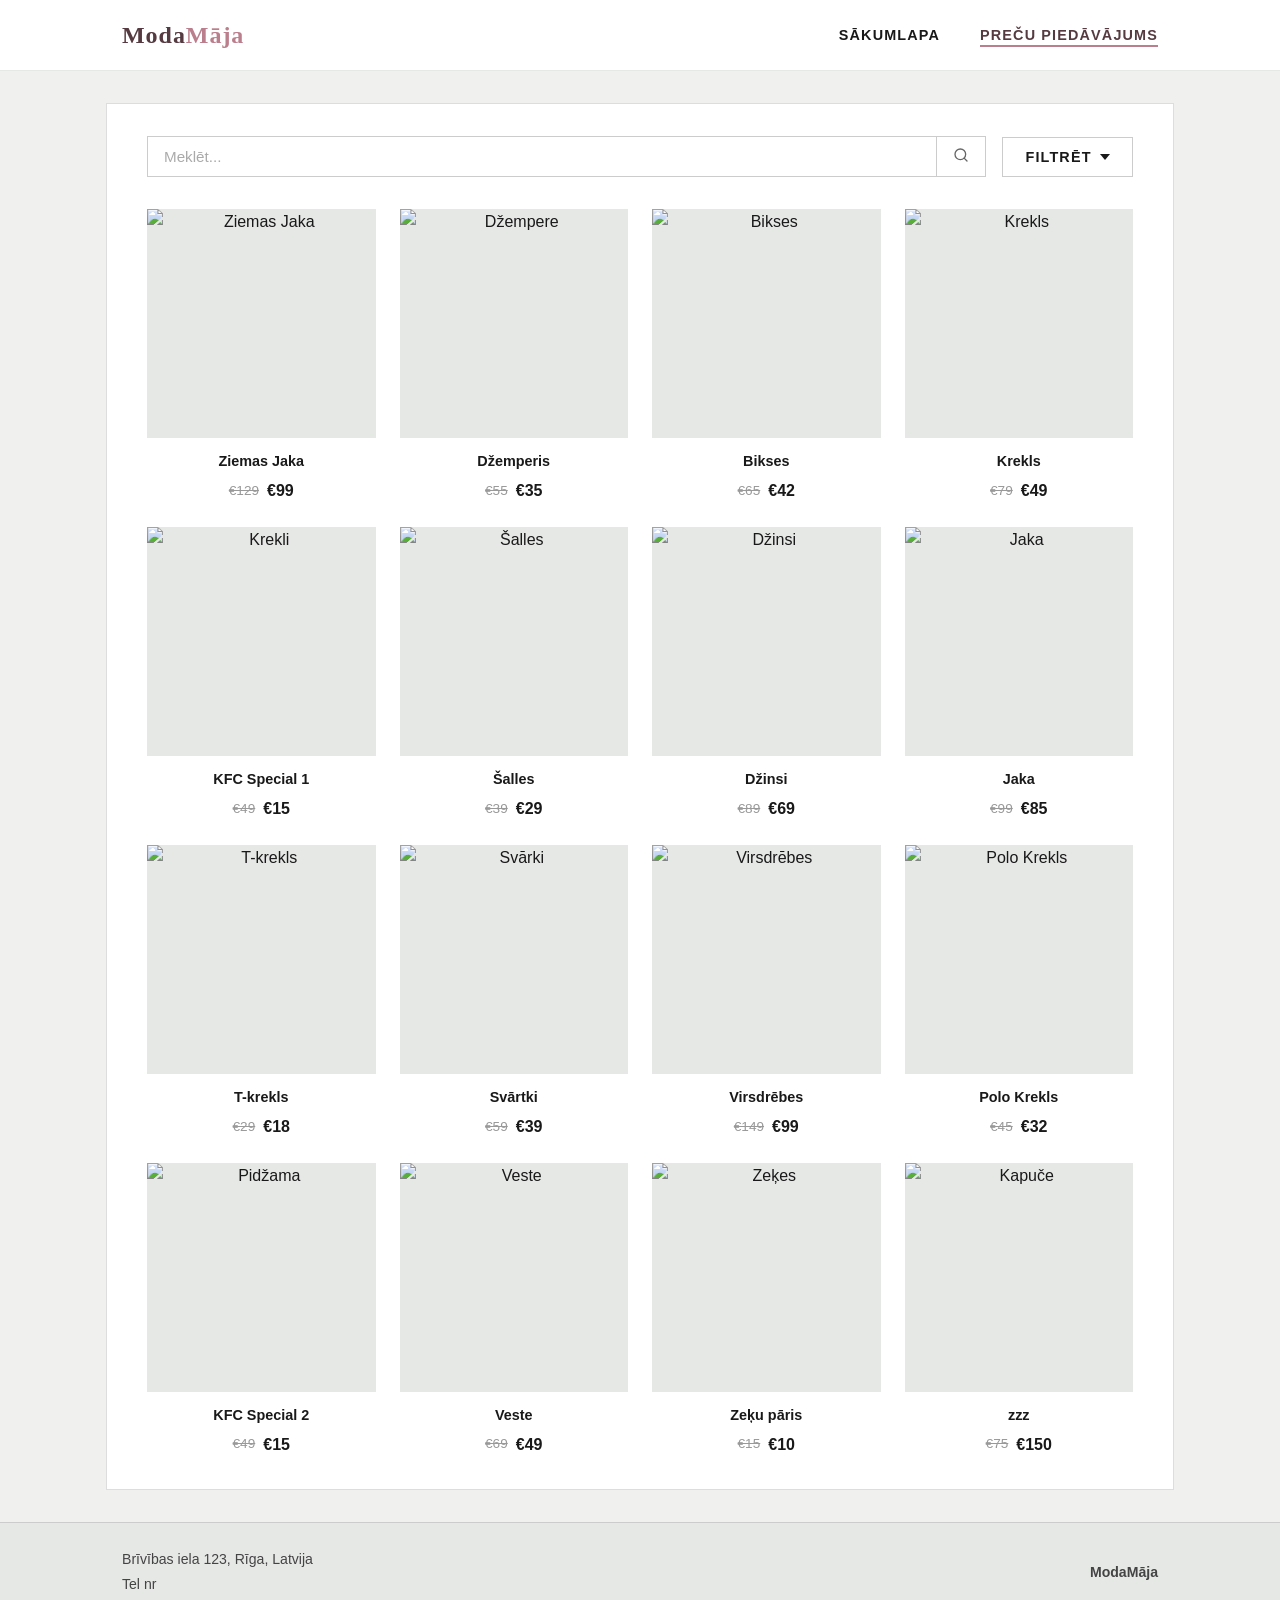
==== store.html @ 7740ce09 "Add files via upload" ====
<!DOCTYPE html>
<html lang="lv">
<head>
  <meta charset="UTF-8" />
  <meta name="viewport" content="width=device-width, initial-scale=1.0" />
  <title>Preču Piedāvājums — ModaMāja</title>
  <link rel="stylesheet" href="style.css" />
</head>
<body>

  <header>
    <div class="header-inner">
      <a href="index.html" class="logo">Moda<span>Māja</span></a>
      <nav>
        <ul>
          <li><a href="index.html">Sākumlapa</a></li>
          <li><a href="store.html" class="active">Preču piedāvājums</a></li>
        </ul>
      </nav>
    </div>
  </header>

  <main class="store-main">
    <div class="store-container">

      <div class="search-filter-row">
        <div class="search-box">
          <input type="text" placeholder="Meklēt..." aria-label="Meklēt preces" />
          <button class="search-btn" aria-label="Meklēt">
            <svg xmlns="http://www.w3.org/2000/svg" width="16" height="16" viewBox="0 0 24 24" fill="none" stroke="currentColor" stroke-width="2" stroke-linecap="round" stroke-linejoin="round">
              <circle cx="11" cy="11" r="8"/><line x1="21" y1="21" x2="16.65" y2="16.65"/>
            </svg>
          </button>
        </div>
        <button class="filter-btn">
          Filtrēt
          <svg xmlns="http://www.w3.org/2000/svg" viewBox="0 0 10 10" fill="currentColor">
            <path d="M0 2l5 6 5-6z"/>
          </svg>
        </button>
      </div>

      <div class="store-grid">

        <article class="product-card">
          <div class="product-img">
            <img src="https://www.jackal.lv/wp-content/uploads/2025/08/[base64].jpg" alt="Ziemas Jaka" loading="lazy" />
          </div>
          <h3 class="product-name">Ziemas Jaka</h3>
          <div class="product-prices">
            <span class="price-old">€129</span>
            <span class="price-new">€99</span>
          </div>
        </article>

        <article class="product-card">
          <div class="product-img">
            <img src="https://static1.salidzini.lv/img/aa/fa/360/95591596036/rudens_un_ziemas_viriesu_dzemperis_liela_izmera_brivs_r.webp" alt="Džempere" loading="lazy" />
          </div>
          <h3 class="product-name">Džemperis</h3>
          <div class="product-prices">
            <span class="price-old">€55</span>
            <span class="price-new">€35</span>
          </div>
        </article>

        <article class="product-card">
          <div class="product-img">
            <img src="https://lynxgear.lv/images/stories/virtuemart/product/sp-cpu-pr-11.jpg" alt="Bikses" loading="lazy" />
          </div>
          <h3 class="product-name">Bikses</h3>
          <div class="product-prices">
            <span class="price-old">€65</span>
            <span class="price-new">€42</span>
          </div>
        </article>

        <article class="product-card">
          <div class="product-img">
            <img src="https://www.gandrs.lv/content/items/2018-04/krekls-access-shirt-5-2000x1400.jpg" alt="Krekls" loading="lazy" />
          </div>
          <h3 class="product-name">Krekls</h3>
          <div class="product-prices">
            <span class="price-old">€79</span>
            <span class="price-new">€49</span>
          </div>
        </article>

        <article class="product-card">
          <div class="product-img">
            <img src="https://fantabulosity.com/wp-content/uploads/2021/10/Crispy-Chicken-Burger.jpg" alt="Krekli" loading="lazy" />
          </div>
          <h3 class="product-name">KFC Special 1</h3>
          <div class="product-prices">
            <span class="price-old">€49</span>
            <span class="price-new">€15</span>
          </div>
        </article>

        <article class="product-card">
          <div class="product-img">
            <img src="https://deistra.lv/cdn/shop/files/pol_po_Duzy-jasnobrazowy-szal-damski-ozdobiony-fredzlami-Peterson-30250_2.jpg?v=1760342768" alt="Šalles" loading="lazy" />
          </div>
          <h3 class="product-name">Šalles</h3>
          <div class="product-prices">
            <span class="price-old">€39</span>
            <span class="price-new">€29</span>
          </div>
        </article>

        <article class="product-card">
          <div class="product-img">
            <img src="https://img.joomcdn.net/065a26077e3dda5ae7a984a4b4099d7d750c0db7_original.jpeg" alt="Džinsi" loading="lazy" />
          </div>
          <h3 class="product-name">Džinsi</h3>
          <div class="product-prices">
            <span class="price-old">€89</span>
            <span class="price-new">€69</span>
          </div>
        </article>

        <article class="product-card">
          <div class="product-img">
            <img src="https://www.inserv.lv/storage/products/large/59/59b04889-8ebb-4f7b-bece-9f0ce22dd22a.jpg" alt="Jaka" loading="lazy" />
          </div>
          <h3 class="product-name">Jaka</h3>
          <div class="product-prices">
            <span class="price-old">€99</span>
            <span class="price-new">€85</span>
          </div>
        </article>

        <article class="product-card">
          <div class="product-img">
            <img src="https://images.unsplash.com/photo-1521572163474-6864f9cf17ab?w=400&q=80" alt="T-krekls" loading="lazy" />
          </div>
          <h3 class="product-name">T-krekls</h3>
          <div class="product-prices">
            <span class="price-old">€29</span>
            <span class="price-new">€18</span>
          </div>
        </article>

        <article class="product-card">
          <div class="product-img">
            <img src="https://images.unsplash.com/photo-1583496661160-fb5886a0aaaa?w=400&q=80" alt="Svārki" loading="lazy" />
          </div>
          <h3 class="product-name">Svārtki</h3>
          <div class="product-prices">
            <span class="price-old">€59</span>
            <span class="price-new">€39</span>
          </div>
        </article>

        <article class="product-card">
          <div class="product-img">
            <img src="https://images.unsplash.com/photo-1539533018447-63fcce2678e3?w=400&q=80" alt="Virsdrēbes" loading="lazy" />
          </div>
          <h3 class="product-name">Virsdrēbes</h3>
          <div class="product-prices">
            <span class="price-old">€149</span>
            <span class="price-new">€99</span>
          </div>
        </article>

        <article class="product-card">
          <div class="product-img">
            <img src="https://images.unsplash.com/photo-1586363104862-3a5e2ab60d99?w=400&q=80" alt="Polo Krekls" loading="lazy" />
          </div>
          <h3 class="product-name">Polo Krekls</h3>
          <div class="product-prices">
            <span class="price-old">€45</span>
            <span class="price-new">€32</span>
          </div>
        </article>

        <article class="product-card">
          <div class="product-img">
            <img src="https://encrypted-tbn0.gstatic.com/images?q=tbn:ANd9GcQZxdGWy5--s3mZfsZ7gIaQXlzac1tcW-h8AYzkW96vfkhR-j4MTnOt4aI&s=10" alt="Pidžama" loading="lazy" />
          </div>
          <h3 class="product-name">KFC Special 2</h3>
          <div class="product-prices">
            <span class="price-old">€49</span>
            <span class="price-new">€15</span>
          </div>
        </article>

        <article class="product-card">
          <div class="product-img">
            <img src="https://images.unsplash.com/photo-1591047139829-d91aecb6caea?w=400&q=80" alt="Veste" loading="lazy" />
          </div>
          <h3 class="product-name">Veste</h3>
          <div class="product-prices">
            <span class="price-old">€69</span>
            <span class="price-new">€49</span>
          </div>
        </article>

        <article class="product-card">
          <div class="product-img">
            <img src="https://images.unsplash.com/photo-1586350977771-b3b0abd50c82?w=400&q=80" alt="Zeķes" loading="lazy" />
          </div>
          <h3 class="product-name">Zeķu pāris</h3>
          <div class="product-prices">
            <span class="price-old">€15</span>
            <span class="price-new">€10</span>
          </div>
        </article>

        <article class="product-card">
          <div class="product-img">
            <img src="https://static.vecteezy.com/system/resources/previews/019/507/709/non_2x/sleeping-zzz-z-z-z-free-vector.jpg" alt="Kapuče" loading="lazy" />
          </div>
          <h3 class="product-name">zzz</h3>
          <div class="product-prices">
            <span class="price-old">€75</span>
            <span class="price-new">€150</span>
          </div>
        </article>

      </div>
    </div>
  </main>

  <footer>
    <div class="footer-inner">
      <div class="footer-contact">
        <p>Brīvības iela 123, Rīga, Latvija</p>
        <p>Tel nr</p>
      </div>
      <span class="footer-copy">ModaMāja</span>
    </div>
  </footer>

</body>
</html>
---- style.css ----
:root {
  --dark-mauve: #553a41;
  --blue: #3a6ea5;
  --light-gray: #e6e8e6;
  --rose: #bb7e8c;
  --near-black: #191919;
  --white: #ffffff;
  --transition: 0.25s ease;
}

*, *::before, *::after {
  box-sizing: border-box;
  margin: 0;
  padding: 0;
}

html { scroll-behavior: smooth; }

body {
  font-family: 'Lato', sans-serif;
  background-color: #f0f0ee;
  color: var(--near-black);
  font-size: 16px;
  line-height: 1.6;
}

a { text-decoration: none; color: inherit; }

h1, h2, h3 {
  font-family: 'Playfair Display', serif;
  color: var(--near-black);
}
h1 { font-size: 2.6rem; line-height: 1.2; }
h2 {
  font-size: 1.05rem;
  font-family: 'Lato', sans-serif;
  font-weight: 700;
  letter-spacing: 0.12em;
  text-transform: uppercase;
}
h3 {
  font-size: 0.9rem;
  font-family: 'Lato', sans-serif;
  font-weight: 600;
}

header {
  background-color: var(--white);
  border-bottom: 1px solid var(--light-gray);
  position: sticky;
  top: 0;
  z-index: 100;
}

.header-inner {
  max-width: 1100px;
  margin: 0 auto;
  padding: 0 2rem;
  height: 70px;
  display: flex;
  align-items: center;
  justify-content: space-between;
}

.logo {
  font-family: 'Playfair Display', serif;
  font-size: 1.5rem;
  font-weight: 700;
  color: var(--dark-mauve);
  letter-spacing: 0.04em;
}
.logo span { color: var(--rose); }

nav ul {
  list-style: none;
  display: flex;
  gap: 2.5rem;
}

nav a {
  font-size: 0.9rem;
  font-weight: 600;
  letter-spacing: 0.08em;
  text-transform: uppercase;
  color: var(--near-black);
  position: relative;
  transition: color var(--transition);
}

nav a::after {
  content: '';
  position: absolute;
  bottom: -4px;
  left: 0;
  width: 0;
  height: 2px;
  background-color: var(--rose);
  transition: width var(--transition);
}

nav a:hover { color: var(--dark-mauve); }
nav a:hover::after { width: 100%; }
nav a.active { color: var(--dark-mauve); }
nav a.active::after { width: 100%; }

.hero {
  background-color: var(--light-gray);
  padding: 5rem 2rem;
  text-align: center;
  position: relative;
  overflow: hidden;
}

.hero::before {
  content: '';
  position: absolute;
  inset: 0;
  background: linear-gradient(135deg,
    rgba(85,58,65,0.06) 0%,
    rgba(58,110,165,0.06) 100%);
  pointer-events: none;
}

.hero-content {
  position: relative;
  max-width: 600px;
  margin: 0 auto;
}

.hero h1 {
  color: var(--dark-mauve);
  margin-bottom: 1rem;
  font-size: 2.8rem;
}

.hero p {
  color: #555;
  font-size: 1.05rem;
  margin-bottom: 2rem;
}

.btn-primary {
  display: inline-block;
  background-color: var(--dark-mauve);
  color: var(--white);
  padding: 0.85rem 2.5rem;
  font-family: 'Lato', sans-serif;
  font-weight: 700;
  font-size: 0.85rem;
  letter-spacing: 0.15em;
  text-transform: uppercase;
  border: 2px solid var(--dark-mauve);
  cursor: pointer;
  transition: background-color var(--transition), color var(--transition), transform var(--transition);
}

.btn-primary:hover {
  background-color: transparent;
  color: var(--dark-mauve);
  transform: translateY(-2px);
}

.section-wrapper {
  max-width: 1100px;
  margin: 2rem auto;
  background: var(--white);
  padding: 2rem 2.5rem;
  border: 1px solid #ddd;
}

.section-header {
  display: flex;
  align-items: center;
  gap: 1.5rem;
  margin-bottom: 1.5rem;
}

.section-header h2 { white-space: nowrap; }

.section-divider {
  flex: 1;
  height: 1px;
  background-color: var(--light-gray);
}

.product-grid {
  display: grid;
  grid-template-columns: repeat(4, 1fr);
  gap: 1.5rem;
}

.product-card {
  display: flex;
  flex-direction: column;
  align-items: center;
  text-align: center;
  cursor: pointer;
  transition: transform var(--transition);
}

.product-card:hover { transform: translateY(-4px); }

.product-img {
  width: 100%;
  aspect-ratio: 1 / 1;
  background-color: var(--light-gray);
  overflow: hidden;
  margin-bottom: 0.75rem;
}

.product-img img {
  width: 100%;
  height: 100%;
  object-fit: cover;
  display: block;
  transition: transform 0.35s ease;
}

.product-card:hover .product-img img { transform: scale(1.05); }

.product-name {
  font-size: 0.9rem;
  font-weight: 700;
  color: var(--near-black);
  margin-bottom: 0.3rem;
}

.product-prices {
  display: flex;
  gap: 0.5rem;
  align-items: center;
  justify-content: center;
}

.price-old {
  font-size: 0.85rem;
  color: #999;
  text-decoration: line-through;
}

.price-new {
  font-size: 1rem;
  font-weight: 700;
  color: var(--near-black);
}

.price-only {
  font-size: 1rem;
  font-weight: 700;
  color: var(--near-black);
}

.info-section {
  max-width: 1100px;
  margin: 2rem auto;
  background: var(--white);
  padding: 1.75rem 2.5rem;
  border: 1px solid #ddd;
}

.info-section p {
  font-size: 0.95rem;
  color: var(--near-black);
  line-height: 2;
}

footer {
  background-color: var(--light-gray);
  border-top: 1px solid #ccc;
  margin-top: 2rem;
}

.footer-inner {
  max-width: 1100px;
  margin: 0 auto;
  padding: 1.5rem 2rem;
  display: flex;
  justify-content: space-between;
  align-items: center;
}

.footer-contact p { font-size: 0.88rem; color: #444; line-height: 1.8; }
.footer-copy { font-size: 0.88rem; color: #444; font-weight: 600; }

.store-main {
  max-width: 1100px;
  margin: 2rem auto;
  padding: 0 1rem;
}

.store-container {
  background: var(--white);
  border: 1px solid #ddd;
  padding: 2rem 2.5rem;
}

.search-filter-row {
  display: flex;
  gap: 1rem;
  align-items: center;
  margin-bottom: 2rem;
}

.search-box {
  display: flex;
  flex: 1;
  border: 1.5px solid #ccc;
  overflow: hidden;
}

.search-box input {
  flex: 1;
  padding: 0.7rem 1rem;
  font-family: 'Lato', sans-serif;
  font-size: 0.95rem;
  border: none;
  outline: none;
  background: transparent;
  color: var(--near-black);
}

.search-box input::placeholder { color: #aaa; }

.search-btn {
  padding: 0 1rem;
  background: var(--white);
  border: none;
  border-left: 1.5px solid #ccc;
  cursor: pointer;
  font-size: 1rem;
  color: #666;
  transition: background-color var(--transition);
}

.search-btn:hover { background-color: var(--light-gray); }

.filter-btn {
  display: flex;
  align-items: center;
  gap: 0.5rem;
  padding: 0.7rem 1.4rem;
  border: 1.5px solid #ccc;
  background: var(--white);
  font-family: 'Lato', sans-serif;
  font-size: 0.9rem;
  font-weight: 600;
  letter-spacing: 0.08em;
  text-transform: uppercase;
  cursor: pointer;
  color: var(--near-black);
  transition: background-color var(--transition), border-color var(--transition);
}

.filter-btn:hover {
  background-color: var(--light-gray);
  border-color: var(--dark-mauve);
}

.filter-btn svg { width: 10px; height: 10px; }

.store-grid {
  display: grid;
  grid-template-columns: repeat(4, 1fr);
  gap: 1.5rem;
}

@media (max-width: 900px) {
  .product-grid,
  .store-grid {
    grid-template-columns: repeat(2, 1fr);
  }
}

@media (max-width: 600px) {
  .product-grid,
  .store-grid {
    grid-template-columns: repeat(2, 1fr);
  }
  h1 { font-size: 2rem; }
  .footer-inner {
    flex-direction: column;
    gap: 0.5rem;
    text-align: center;
  }
}
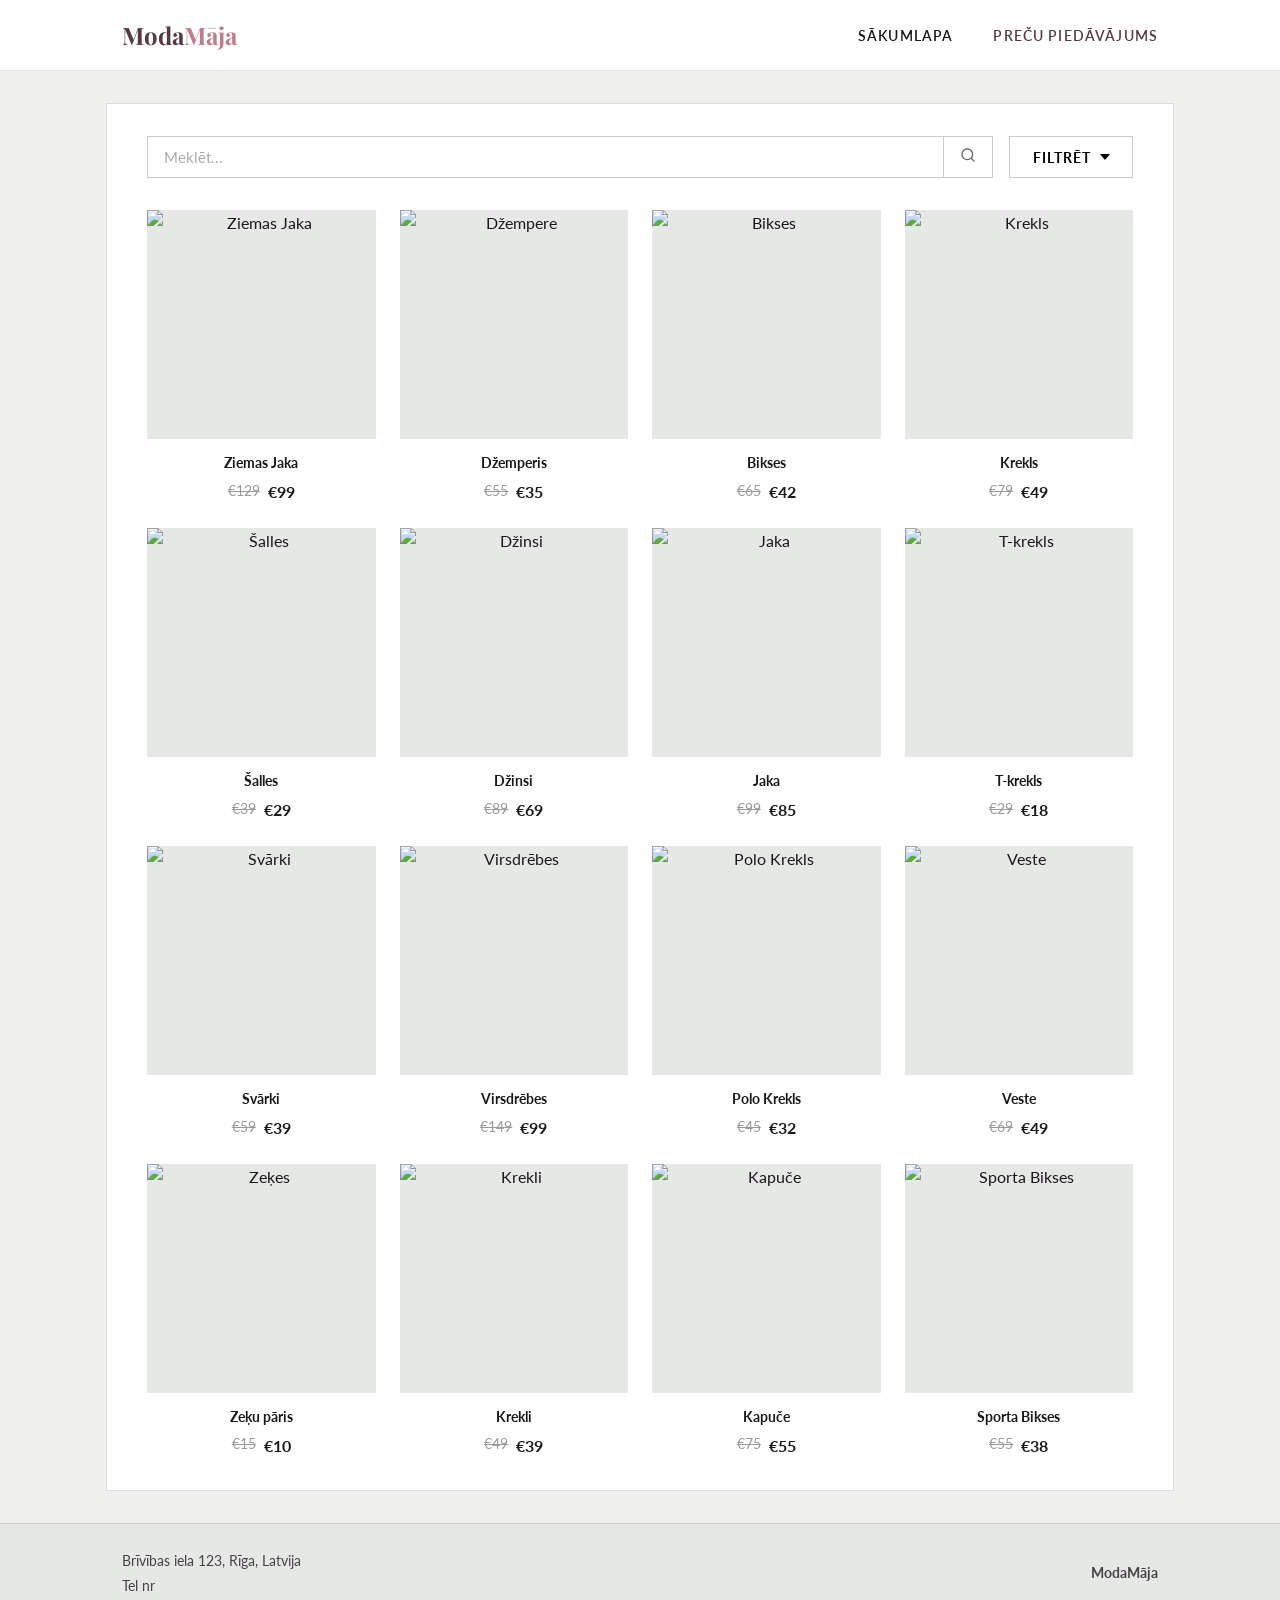
==== commit fb2fb903: "Add files via upload" ====
--- a/store.html
+++ b/store.html
@@ -4,6 +4,9 @@
   <meta charset="UTF-8" />
   <meta name="viewport" content="width=device-width, initial-scale=1.0" />
   <title>Preču Piedāvājums — ModaMāja</title>
+  <link rel="preconnect" href="https://fonts.googleapis.com" />
+  <link rel="preconnect" href="https://fonts.gstatic.com" crossorigin />
+  <link href="https://fonts.googleapis.com/css2?family=Lato:wght@400;600;700&family=Playfair+Display:wght@700&display=swap" rel="stylesheet" />
   <link rel="stylesheet" href="style.css" />
 </head>
 <body>
@@ -20,26 +23,54 @@
     </div>
   </header>
 
+  <!-- ── STORE MAIN ─────────────────────────────────────────────────
+       The store page has no hero section — it goes straight to the
+       product grid wrapped in a container for padding and border.
+  ──────────────────────────────────────────────────────────────── -->
   <main class="store-main">
     <div class="store-container">
 
+      <!-- ── SEARCH & FILTER ROW ────────────────────────────────────
+           A flex row: the search box expands to fill available space,
+           the filter button sits to its right.
+      ──────────────────────────────────────────────────────────────── -->
       <div class="search-filter-row">
+
         <div class="search-box">
           <input type="text" placeholder="Meklēt..." aria-label="Meklēt preces" />
+          <!-- input type="text" → single-line text field
+               placeholder → hint text shown when the field is empty
+               aria-label → accessible label for screen readers
+                 (no visible <label> here, so aria-label fills that role) -->
+
           <button class="search-btn" aria-label="Meklēt">
-            <svg xmlns="http://www.w3.org/2000/svg" width="16" height="16" viewBox="0 0 24 24" fill="none" stroke="currentColor" stroke-width="2" stroke-linecap="round" stroke-linejoin="round">
-              <circle cx="11" cy="11" r="8"/><line x1="21" y1="21" x2="16.65" y2="16.65"/>
+            <!-- button → a clickable button; aria-label describes it for screen readers -->
+            <svg xmlns="http://www.w3.org/2000/svg" width="16" height="16"
+                 viewBox="0 0 24 24" fill="none" stroke="currentColor"
+                 stroke-width="2" stroke-linecap="round" stroke-linejoin="round">
+              <!-- svg → Scalable Vector Graphic; the magnifying-glass icon drawn
+                   with lines and a circle rather than a raster image.
+                   currentColor → the stroke colour matches the surrounding text colour. -->
+              <circle cx="11" cy="11" r="8"/>
+              <line x1="21" y1="21" x2="16.65" y2="16.65"/>
             </svg>
           </button>
         </div>
+
         <button class="filter-btn">
           Filtrēt
           <svg xmlns="http://www.w3.org/2000/svg" viewBox="0 0 10 10" fill="currentColor">
+            <!-- small chevron/arrow icon drawn as an SVG path -->
             <path d="M0 2l5 6 5-6z"/>
           </svg>
         </button>
+
       </div>
 
+      <!-- ── PRODUCT GRID ──────────────────────────────────────────
+           store-grid uses the same CSS grid rules as product-grid.
+           Each article is a self-contained product card.
+      ──────────────────────────────────────────────────────────────── -->
       <div class="store-grid">
 
         <article class="product-card">
@@ -88,17 +119,6 @@
 
         <article class="product-card">
           <div class="product-img">
-            <img src="https://fantabulosity.com/wp-content/uploads/2021/10/Crispy-Chicken-Burger.jpg" alt="Krekli" loading="lazy" />
-          </div>
-          <h3 class="product-name">KFC Special 1</h3>
-          <div class="product-prices">
-            <span class="price-old">€49</span>
-            <span class="price-new">€15</span>
-          </div>
-        </article>
-
-        <article class="product-card">
-          <div class="product-img">
             <img src="https://deistra.lv/cdn/shop/files/pol_po_Duzy-jasnobrazowy-szal-damski-ozdobiony-fredzlami-Peterson-30250_2.jpg?v=1760342768" alt="Šalles" loading="lazy" />
           </div>
           <h3 class="product-name">Šalles</h3>
@@ -145,7 +165,7 @@
           <div class="product-img">
             <img src="https://images.unsplash.com/photo-1583496661160-fb5886a0aaaa?w=400&q=80" alt="Svārki" loading="lazy" />
           </div>
-          <h3 class="product-name">Svārtki</h3>
+          <h3 class="product-name">Svārki</h3>
           <div class="product-prices">
             <span class="price-old">€59</span>
             <span class="price-new">€39</span>
@@ -176,17 +196,6 @@
 
         <article class="product-card">
           <div class="product-img">
-            <img src="https://encrypted-tbn0.gstatic.com/images?q=tbn:ANd9GcQZxdGWy5--s3mZfsZ7gIaQXlzac1tcW-h8AYzkW96vfkhR-j4MTnOt4aI&s=10" alt="Pidžama" loading="lazy" />
-          </div>
-          <h3 class="product-name">KFC Special 2</h3>
-          <div class="product-prices">
-            <span class="price-old">€49</span>
-            <span class="price-new">€15</span>
-          </div>
-        </article>
-
-        <article class="product-card">
-          <div class="product-img">
             <img src="https://images.unsplash.com/photo-1591047139829-d91aecb6caea?w=400&q=80" alt="Veste" loading="lazy" />
           </div>
           <h3 class="product-name">Veste</h3>
@@ -209,12 +218,34 @@
 
         <article class="product-card">
           <div class="product-img">
-            <img src="https://static.vecteezy.com/system/resources/previews/019/507/709/non_2x/sleeping-zzz-z-z-z-free-vector.jpg" alt="Kapuče" loading="lazy" />
-          </div>
-          <h3 class="product-name">zzz</h3>
+            <img src="https://printtoo.com/cdn/shop/files/Pavasaraputni-melnsbernut-krekls.jpg?v=1774522997&width=640" alt="Krekli" loading="lazy" />
+          </div>
+          <h3 class="product-name">Krekli</h3>
+          <div class="product-prices">
+            <span class="price-old">€49</span>
+            <span class="price-new">€39</span>
+          </div>
+        </article>
+
+        <article class="product-card">
+          <div class="product-img">
+            <img src="https://images.unsplash.com/photo-1551028719-00167b16eac5?w=400&q=80" alt="Kapuče" loading="lazy" />
+          </div>
+          <h3 class="product-name">Kapuče</h3>
           <div class="product-prices">
             <span class="price-old">€75</span>
-            <span class="price-new">€150</span>
+            <span class="price-new">€55</span>
+          </div>
+        </article>
+
+        <article class="product-card">
+          <div class="product-img">
+            <img src="https://images.unsplash.com/photo-1434389677669-e08b4cac3105?w=400&q=80" alt="Sporta Bikses" loading="lazy" />
+          </div>
+          <h3 class="product-name">Sporta Bikses</h3>
+          <div class="product-prices">
+            <span class="price-old">€55</span>
+            <span class="price-new">€38</span>
           </div>
         </article>
 
--- a/style.css
+++ b/style.css
@@ -1,21 +1,28 @@
+/* ── Custom properties (CSS variables) ──────────────────────────
+   :root  →  defines variables that can be reused anywhere below.
+   var(--name) is how you use them.
+──────────────────────────────────────────────────────────────── */
 :root {
   --dark-mauve: #553a41;
-  --blue: #3a6ea5;
+  --rose:       #bb7e8c;
   --light-gray: #e6e8e6;
-  --rose: #bb7e8c;
   --near-black: #191919;
-  --white: #ffffff;
-  --transition: 0.25s ease;
-}
-
-*, *::before, *::after {
+  --white:      #ffffff;
+}
+
+/* ── Reset ───────────────────────────────────────────────────────
+   *  →  selects every element on the page.
+   box-sizing: border-box  →  padding/border are included in the
+     declared width, so layout maths becomes predictable.
+   margin/padding: 0  →  removes browser default spacing.
+──────────────────────────────────────────────────────────────── */
+* {
   box-sizing: border-box;
   margin: 0;
   padding: 0;
 }
 
-html { scroll-behavior: smooth; }
-
+/* ── Base styles ─────────────────────────────────────────────── */
 body {
   font-family: 'Lato', sans-serif;
   background-color: #f0f0ee;
@@ -24,26 +31,20 @@
   line-height: 1.6;
 }
 
-a { text-decoration: none; color: inherit; }
-
-h1, h2, h3 {
-  font-family: 'Playfair Display', serif;
-  color: var(--near-black);
-}
-h1 { font-size: 2.6rem; line-height: 1.2; }
-h2 {
-  font-size: 1.05rem;
-  font-family: 'Lato', sans-serif;
-  font-weight: 700;
-  letter-spacing: 0.12em;
-  text-transform: uppercase;
-}
-h3 {
-  font-size: 0.9rem;
-  font-family: 'Lato', sans-serif;
-  font-weight: 600;
-}
-
+a {
+  text-decoration: none; /* removes the default underline from links */
+  color: inherit;        /* inherits the text colour of the parent  */
+}
+
+h1 { font-family: 'Playfair Display', serif; font-size: 2.6rem; line-height: 1.2; }
+h2 { font-size: 1rem;  font-weight: 700; letter-spacing: 0.12em; text-transform: uppercase; }
+h3 { font-size: 0.9rem; font-weight: 600; }
+
+/* ── Header ──────────────────────────────────────────────────────
+   position: sticky; top: 0  →  the header "sticks" to the top of
+     the viewport while the user scrolls down.
+   z-index: 100  →  makes the header float above all other content.
+──────────────────────────────────────────────────────────────── */
 header {
   background-color: var(--white);
   border-bottom: 1px solid var(--light-gray);
@@ -52,6 +53,13 @@
   z-index: 100;
 }
 
+/* ── Header inner wrapper ────────────────────────────────────────
+   display: flex  →  puts children (logo + nav) in a row.
+   justify-content: space-between  →  pushes them to opposite ends.
+   align-items: center  →  vertically centres them.
+   max-width + margin: 0 auto  →  centres the content block on wide
+     screens and limits how wide it can grow.
+──────────────────────────────────────────────────────────────── */
 .header-inner {
   max-width: 1100px;
   margin: 0 auto;
@@ -67,10 +75,13 @@
   font-size: 1.5rem;
   font-weight: 700;
   color: var(--dark-mauve);
-  letter-spacing: 0.04em;
-}
-.logo span { color: var(--rose); }
-
+}
+.logo span { color: var(--rose); } /* colours only the "Māja" part */
+
+/* ── Navigation ──────────────────────────────────────────────────
+   list-style: none  →  removes the bullet points from <ul>.
+   display: flex; gap  →  places <li> items side-by-side with space.
+──────────────────────────────────────────────────────────────── */
 nav ul {
   list-style: none;
   display: flex;
@@ -82,84 +93,65 @@
   font-weight: 600;
   letter-spacing: 0.08em;
   text-transform: uppercase;
-  color: var(--near-black);
-  position: relative;
-  transition: color var(--transition);
-}
-
-nav a::after {
-  content: '';
-  position: absolute;
-  bottom: -4px;
-  left: 0;
-  width: 0;
-  height: 2px;
-  background-color: var(--rose);
-  transition: width var(--transition);
-}
-
-nav a:hover { color: var(--dark-mauve); }
-nav a:hover::after { width: 100%; }
+  display: inline-block;       /* needed so transform works on <a> */
+  transition: transform 0.2s;  /* animates the scale smoothly      */
+}
+
+/* ── Nav hover: SINGLE effect — just scales the link up slightly.
+   No underline, no colour change, no pseudo-element.
+──────────────────────────────────────────────────────────────── */
+nav a:hover {
+  transform: scale(1.1);
+}
+
 nav a.active { color: var(--dark-mauve); }
-nav a.active::after { width: 100%; }
-
+
+/* ── Hero section ────────────────────────────────────────────────
+   padding  →  adds space inside the section (top/bottom 5rem,
+               left/right 2rem).
+   text-align: center  →  centres all inline/text content.
+──────────────────────────────────────────────────────────────── */
 .hero {
   background-color: var(--light-gray);
   padding: 5rem 2rem;
   text-align: center;
-  position: relative;
-  overflow: hidden;
-}
-
-.hero::before {
-  content: '';
-  position: absolute;
-  inset: 0;
-  background: linear-gradient(135deg,
-    rgba(85,58,65,0.06) 0%,
-    rgba(58,110,165,0.06) 100%);
-  pointer-events: none;
 }
 
 .hero-content {
-  position: relative;
   max-width: 600px;
   margin: 0 auto;
 }
 
-.hero h1 {
-  color: var(--dark-mauve);
-  margin-bottom: 1rem;
-  font-size: 2.8rem;
-}
-
-.hero p {
-  color: #555;
-  font-size: 1.05rem;
-  margin-bottom: 2rem;
-}
-
+.hero h1    { color: var(--dark-mauve); margin-bottom: 1rem; }
+.hero p     { color: #555; font-size: 1.05rem; margin-bottom: 2rem; }
+
+/* ── Button ──────────────────────────────────────────────────────
+   display: inline-block  →  lets it sit in text flow but still
+     accept padding.
+   border: 2px solid  →  visible outline around the button.
+   cursor: pointer  →  shows the hand cursor on hover.
+   transition  →  smoothly animates any property that changes.
+──────────────────────────────────────────────────────────────── */
 .btn-primary {
   display: inline-block;
   background-color: var(--dark-mauve);
   color: var(--white);
   padding: 0.85rem 2.5rem;
-  font-family: 'Lato', sans-serif;
   font-weight: 700;
   font-size: 0.85rem;
   letter-spacing: 0.15em;
   text-transform: uppercase;
   border: 2px solid var(--dark-mauve);
   cursor: pointer;
-  transition: background-color var(--transition), color var(--transition), transform var(--transition);
+  transition: background-color 0.2s, color 0.2s;
 }
 
 .btn-primary:hover {
   background-color: transparent;
   color: var(--dark-mauve);
-  transform: translateY(-2px);
-}
-
+}
+
+/* ── Section wrapper (white card with border) ─────────────────── */
 .section-wrapper {
   max-width: 1100px;
   margin: 2rem auto;
@@ -168,14 +160,16 @@
   border: 1px solid #ddd;
 }
 
+/* ── Section header (title + horizontal rule) ────────────────────
+   The divider is a flex child with flex: 1, which means it
+   stretches to fill all remaining space in the row.
+──────────────────────────────────────────────────────────────── */
 .section-header {
   display: flex;
   align-items: center;
   gap: 1.5rem;
   margin-bottom: 1.5rem;
 }
-
-.section-header h2 { white-space: nowrap; }
 
 .section-divider {
   flex: 1;
@@ -183,23 +177,43 @@
   background-color: var(--light-gray);
 }
 
-.product-grid {
+/* ── Product grid ────────────────────────────────────────────────
+   display: grid  →  creates a grid layout.
+   repeat(4, 1fr)  →  4 equal columns (1fr = "one fraction of the
+     available space").
+   gap  →  space between grid cells.
+──────────────────────────────────────────────────────────────── */
+.product-grid,
+.store-grid {
   display: grid;
   grid-template-columns: repeat(4, 1fr);
   gap: 1.5rem;
 }
 
+/* ── Product card ────────────────────────────────────────────────
+   display: flex; flex-direction: column  →  stacks image, name,
+     and price vertically inside the card.
+   align-items: center  →  centres them horizontally.
+   transition + :hover  →  SINGLE hover effect: the whole card
+     lifts up 4 px. No separate image zoom needed.
+──────────────────────────────────────────────────────────────── */
 .product-card {
   display: flex;
   flex-direction: column;
   align-items: center;
   text-align: center;
   cursor: pointer;
-  transition: transform var(--transition);
-}
-
-.product-card:hover { transform: translateY(-4px); }
-
+  transition: transform 0.2s;
+}
+
+.product-card:hover {
+  transform: translateY(-4px); /* the ONE hover effect for the card */
+}
+
+/* ── Product image container ─────────────────────────────────────
+   aspect-ratio: 1 / 1  →  forces the box to always be a square.
+   overflow: hidden  →  hides any part of the image that sticks out.
+──────────────────────────────────────────────────────────────── */
 .product-img {
   width: 100%;
   aspect-ratio: 1 / 1;
@@ -208,23 +222,22 @@
   margin-bottom: 0.75rem;
 }
 
+/* ── Product image ───────────────────────────────────────────────
+   object-fit: cover  →  fills the container without distorting the
+     image (crops if necessary).
+──────────────────────────────────────────────────────────────── */
 .product-img img {
   width: 100%;
   height: 100%;
   object-fit: cover;
   display: block;
-  transition: transform 0.35s ease;
-}
-
-.product-card:hover .product-img img { transform: scale(1.05); }
-
-.product-name {
-  font-size: 0.9rem;
-  font-weight: 700;
-  color: var(--near-black);
-  margin-bottom: 0.3rem;
-}
-
+}
+
+.product-name { font-weight: 700; margin-bottom: 0.3rem; }
+
+/* ── Prices ──────────────────────────────────────────────────────
+   display: flex + gap  →  puts old and new price side by side.
+──────────────────────────────────────────────────────────────── */
 .product-prices {
   display: flex;
   gap: 0.5rem;
@@ -232,38 +245,27 @@
   justify-content: center;
 }
 
-.price-old {
-  font-size: 0.85rem;
-  color: #999;
-  text-decoration: line-through;
-}
-
-.price-new {
-  font-size: 1rem;
-  font-weight: 700;
-  color: var(--near-black);
-}
-
-.price-only {
-  font-size: 1rem;
-  font-weight: 700;
-  color: var(--near-black);
-}
-
+.price-old  { font-size: 0.85rem; color: #999; text-decoration: line-through; }
+.price-new  { font-size: 1rem; font-weight: 700; }
+.price-only { font-size: 1rem; font-weight: 700; }
+
+/* ── Info block ──────────────────────────────────────────────────
+   Same pattern as .section-wrapper — white card with a border.
+──────────────────────────────────────────────────────────────── */
 .info-section {
   max-width: 1100px;
   margin: 2rem auto;
   background: var(--white);
   padding: 1.75rem 2.5rem;
   border: 1px solid #ddd;
-}
-
-.info-section p {
   font-size: 0.95rem;
-  color: var(--near-black);
   line-height: 2;
 }
 
+/* ── Footer ──────────────────────────────────────────────────────
+   justify-content: space-between  →  contact info left,
+     brand name right.
+──────────────────────────────────────────────────────────────── */
 footer {
   background-color: var(--light-gray);
   border-top: 1px solid #ccc;
@@ -279,9 +281,12 @@
   align-items: center;
 }
 
-.footer-contact p { font-size: 0.88rem; color: #444; line-height: 1.8; }
-.footer-copy { font-size: 0.88rem; color: #444; font-weight: 600; }
-
+.footer-inner p    { font-size: 0.88rem; color: #444; line-height: 1.8; }
+.footer-copy       { font-size: 0.88rem; color: #444; font-weight: 700; }
+
+/* ── Store page ──────────────────────────────────────────────────
+   Same wrapper approach as the home page sections.
+──────────────────────────────────────────────────────────────── */
 .store-main {
   max-width: 1100px;
   margin: 2rem auto;
@@ -294,10 +299,13 @@
   padding: 2rem 2.5rem;
 }
 
+/* ── Search & filter row ─────────────────────────────────────────
+   display: flex  →  search bar and filter button sit side by side.
+   flex: 1 on .search-box  →  it grows to fill all leftover width.
+──────────────────────────────────────────────────────────────── */
 .search-filter-row {
   display: flex;
   gap: 1rem;
-  align-items: center;
   margin-bottom: 2rem;
 }
 
@@ -305,7 +313,6 @@
   display: flex;
   flex: 1;
   border: 1.5px solid #ccc;
-  overflow: hidden;
 }
 
 .search-box input {
@@ -314,13 +321,14 @@
   font-family: 'Lato', sans-serif;
   font-size: 0.95rem;
   border: none;
-  outline: none;
-  background: transparent;
-  color: var(--near-black);
+  outline: none;   /* removes the blue glow on focus */
 }
 
 .search-box input::placeholder { color: #aaa; }
 
+/* ── Search button ───────────────────────────────────────────────
+   border-left  →  visual separator between the input and the icon.
+──────────────────────────────────────────────────────────────── */
 .search-btn {
   padding: 0 1rem;
   background: var(--white);
@@ -329,7 +337,6 @@
   cursor: pointer;
   font-size: 1rem;
   color: #666;
-  transition: background-color var(--transition);
 }
 
 .search-btn:hover { background-color: var(--light-gray); }
@@ -343,27 +350,21 @@
   background: var(--white);
   font-family: 'Lato', sans-serif;
   font-size: 0.9rem;
-  font-weight: 600;
+  font-weight: 700;
   letter-spacing: 0.08em;
   text-transform: uppercase;
   cursor: pointer;
-  color: var(--near-black);
-  transition: background-color var(--transition), border-color var(--transition);
-}
-
-.filter-btn:hover {
-  background-color: var(--light-gray);
-  border-color: var(--dark-mauve);
-}
-
-.filter-btn svg { width: 10px; height: 10px; }
-
-.store-grid {
-  display: grid;
-  grid-template-columns: repeat(4, 1fr);
-  gap: 1.5rem;
-}
-
+}
+
+.filter-btn:hover { background-color: var(--light-gray); }
+.filter-btn svg   { width: 10px; height: 10px; }
+
+/* ── Responsive breakpoints ──────────────────────────────────────
+   @media  →  applies the rules inside only when the screen width
+     matches the condition.
+   max-width: 900px  →  tablets and smaller → 2 columns.
+   max-width: 600px  →  phones → smaller heading, stacked footer.
+──────────────────────────────────────────────────────────────── */
 @media (max-width: 900px) {
   .product-grid,
   .store-grid {
@@ -372,10 +373,6 @@
 }
 
 @media (max-width: 600px) {
-  .product-grid,
-  .store-grid {
-    grid-template-columns: repeat(2, 1fr);
-  }
   h1 { font-size: 2rem; }
   .footer-inner {
     flex-direction: column;
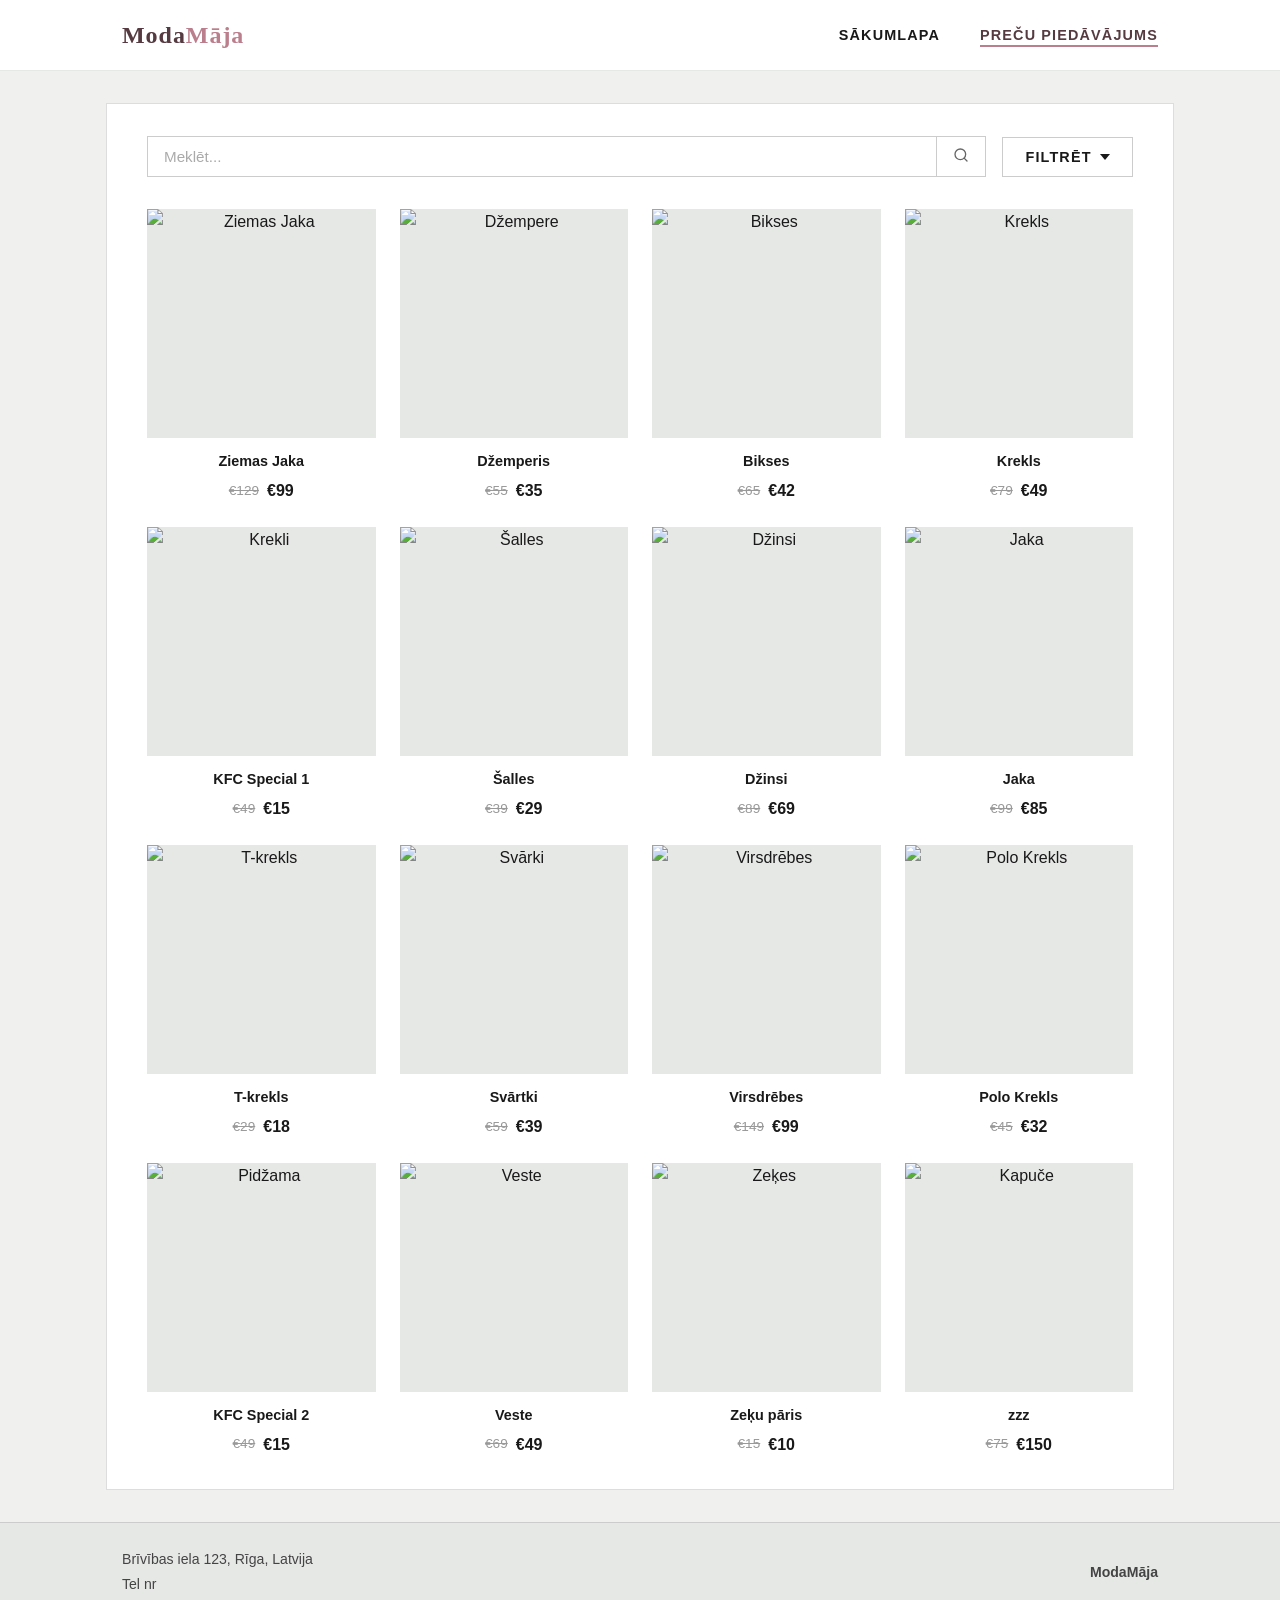
==== commit 428ef7a8: "Add files via upload" ====
--- a/store.html
+++ b/store.html
@@ -4,9 +4,6 @@
   <meta charset="UTF-8" />
   <meta name="viewport" content="width=device-width, initial-scale=1.0" />
   <title>Preču Piedāvājums — ModaMāja</title>
-  <link rel="preconnect" href="https://fonts.googleapis.com" />
-  <link rel="preconnect" href="https://fonts.gstatic.com" crossorigin />
-  <link href="https://fonts.googleapis.com/css2?family=Lato:wght@400;600;700&family=Playfair+Display:wght@700&display=swap" rel="stylesheet" />
   <link rel="stylesheet" href="style.css" />
 </head>
 <body>
@@ -23,54 +20,26 @@
     </div>
   </header>
 
-  <!-- ── STORE MAIN ─────────────────────────────────────────────────
-       The store page has no hero section — it goes straight to the
-       product grid wrapped in a container for padding and border.
-  ──────────────────────────────────────────────────────────────── -->
   <main class="store-main">
     <div class="store-container">
 
-      <!-- ── SEARCH & FILTER ROW ────────────────────────────────────
-           A flex row: the search box expands to fill available space,
-           the filter button sits to its right.
-      ──────────────────────────────────────────────────────────────── -->
       <div class="search-filter-row">
-
         <div class="search-box">
           <input type="text" placeholder="Meklēt..." aria-label="Meklēt preces" />
-          <!-- input type="text" → single-line text field
-               placeholder → hint text shown when the field is empty
-               aria-label → accessible label for screen readers
-                 (no visible <label> here, so aria-label fills that role) -->
-
           <button class="search-btn" aria-label="Meklēt">
-            <!-- button → a clickable button; aria-label describes it for screen readers -->
-            <svg xmlns="http://www.w3.org/2000/svg" width="16" height="16"
-                 viewBox="0 0 24 24" fill="none" stroke="currentColor"
-                 stroke-width="2" stroke-linecap="round" stroke-linejoin="round">
-              <!-- svg → Scalable Vector Graphic; the magnifying-glass icon drawn
-                   with lines and a circle rather than a raster image.
-                   currentColor → the stroke colour matches the surrounding text colour. -->
-              <circle cx="11" cy="11" r="8"/>
-              <line x1="21" y1="21" x2="16.65" y2="16.65"/>
+            <svg xmlns="http://www.w3.org/2000/svg" width="16" height="16" viewBox="0 0 24 24" fill="none" stroke="currentColor" stroke-width="2" stroke-linecap="round" stroke-linejoin="round">
+              <circle cx="11" cy="11" r="8"/><line x1="21" y1="21" x2="16.65" y2="16.65"/>
             </svg>
           </button>
         </div>
-
         <button class="filter-btn">
           Filtrēt
           <svg xmlns="http://www.w3.org/2000/svg" viewBox="0 0 10 10" fill="currentColor">
-            <!-- small chevron/arrow icon drawn as an SVG path -->
             <path d="M0 2l5 6 5-6z"/>
           </svg>
         </button>
-
       </div>
 
-      <!-- ── PRODUCT GRID ──────────────────────────────────────────
-           store-grid uses the same CSS grid rules as product-grid.
-           Each article is a self-contained product card.
-      ──────────────────────────────────────────────────────────────── -->
       <div class="store-grid">
 
         <article class="product-card">
@@ -119,6 +88,17 @@
 
         <article class="product-card">
           <div class="product-img">
+            <img src="https://fantabulosity.com/wp-content/uploads/2021/10/Crispy-Chicken-Burger.jpg" alt="Krekli" loading="lazy" />
+          </div>
+          <h3 class="product-name">KFC Special 1</h3>
+          <div class="product-prices">
+            <span class="price-old">€49</span>
+            <span class="price-new">€15</span>
+          </div>
+        </article>
+
+        <article class="product-card">
+          <div class="product-img">
             <img src="https://deistra.lv/cdn/shop/files/pol_po_Duzy-jasnobrazowy-szal-damski-ozdobiony-fredzlami-Peterson-30250_2.jpg?v=1760342768" alt="Šalles" loading="lazy" />
           </div>
           <h3 class="product-name">Šalles</h3>
@@ -165,7 +145,7 @@
           <div class="product-img">
             <img src="https://images.unsplash.com/photo-1583496661160-fb5886a0aaaa?w=400&q=80" alt="Svārki" loading="lazy" />
           </div>
-          <h3 class="product-name">Svārki</h3>
+          <h3 class="product-name">Svārtki</h3>
           <div class="product-prices">
             <span class="price-old">€59</span>
             <span class="price-new">€39</span>
@@ -196,6 +176,17 @@
 
         <article class="product-card">
           <div class="product-img">
+            <img src="https://encrypted-tbn0.gstatic.com/images?q=tbn:ANd9GcQZxdGWy5--s3mZfsZ7gIaQXlzac1tcW-h8AYzkW96vfkhR-j4MTnOt4aI&s=10" alt="Pidžama" loading="lazy" />
+          </div>
+          <h3 class="product-name">KFC Special 2</h3>
+          <div class="product-prices">
+            <span class="price-old">€49</span>
+            <span class="price-new">€15</span>
+          </div>
+        </article>
+
+        <article class="product-card">
+          <div class="product-img">
             <img src="https://images.unsplash.com/photo-1591047139829-d91aecb6caea?w=400&q=80" alt="Veste" loading="lazy" />
           </div>
           <h3 class="product-name">Veste</h3>
@@ -218,34 +209,12 @@
 
         <article class="product-card">
           <div class="product-img">
-            <img src="https://printtoo.com/cdn/shop/files/Pavasaraputni-melnsbernut-krekls.jpg?v=1774522997&width=640" alt="Krekli" loading="lazy" />
-          </div>
-          <h3 class="product-name">Krekli</h3>
-          <div class="product-prices">
-            <span class="price-old">€49</span>
-            <span class="price-new">€39</span>
-          </div>
-        </article>
-
-        <article class="product-card">
-          <div class="product-img">
-            <img src="https://images.unsplash.com/photo-1551028719-00167b16eac5?w=400&q=80" alt="Kapuče" loading="lazy" />
-          </div>
-          <h3 class="product-name">Kapuče</h3>
+            <img src="https://static.vecteezy.com/system/resources/previews/019/507/709/non_2x/sleeping-zzz-z-z-z-free-vector.jpg" alt="Kapuče" loading="lazy" />
+          </div>
+          <h3 class="product-name">zzz</h3>
           <div class="product-prices">
             <span class="price-old">€75</span>
-            <span class="price-new">€55</span>
-          </div>
-        </article>
-
-        <article class="product-card">
-          <div class="product-img">
-            <img src="https://images.unsplash.com/photo-1434389677669-e08b4cac3105?w=400&q=80" alt="Sporta Bikses" loading="lazy" />
-          </div>
-          <h3 class="product-name">Sporta Bikses</h3>
-          <div class="product-prices">
-            <span class="price-old">€55</span>
-            <span class="price-new">€38</span>
+            <span class="price-new">€150</span>
           </div>
         </article>
 
--- a/style.css
+++ b/style.css
@@ -1,28 +1,21 @@
-/* ── Custom properties (CSS variables) ──────────────────────────
-   :root  →  defines variables that can be reused anywhere below.
-   var(--name) is how you use them.
-──────────────────────────────────────────────────────────────── */
 :root {
   --dark-mauve: #553a41;
-  --rose:       #bb7e8c;
+  --blue: #3a6ea5;
   --light-gray: #e6e8e6;
+  --rose: #bb7e8c;
   --near-black: #191919;
-  --white:      #ffffff;
-}
-
-/* ── Reset ───────────────────────────────────────────────────────
-   *  →  selects every element on the page.
-   box-sizing: border-box  →  padding/border are included in the
-     declared width, so layout maths becomes predictable.
-   margin/padding: 0  →  removes browser default spacing.
-──────────────────────────────────────────────────────────────── */
-* {
+  --white: #ffffff;
+  --transition: 0.25s ease;
+}
+
+*, *::before, *::after {
   box-sizing: border-box;
   margin: 0;
   padding: 0;
 }
 
-/* ── Base styles ─────────────────────────────────────────────── */
+html { scroll-behavior: smooth; }
+
 body {
   font-family: 'Lato', sans-serif;
   background-color: #f0f0ee;
@@ -31,20 +24,26 @@
   line-height: 1.6;
 }
 
-a {
-  text-decoration: none; /* removes the default underline from links */
-  color: inherit;        /* inherits the text colour of the parent  */
-}
-
-h1 { font-family: 'Playfair Display', serif; font-size: 2.6rem; line-height: 1.2; }
-h2 { font-size: 1rem;  font-weight: 700; letter-spacing: 0.12em; text-transform: uppercase; }
-h3 { font-size: 0.9rem; font-weight: 600; }
-
-/* ── Header ──────────────────────────────────────────────────────
-   position: sticky; top: 0  →  the header "sticks" to the top of
-     the viewport while the user scrolls down.
-   z-index: 100  →  makes the header float above all other content.
-──────────────────────────────────────────────────────────────── */
+a { text-decoration: none; color: inherit; }
+
+h1, h2, h3 {
+  font-family: 'Playfair Display', serif;
+  color: var(--near-black);
+}
+h1 { font-size: 2.6rem; line-height: 1.2; }
+h2 {
+  font-size: 1.05rem;
+  font-family: 'Lato', sans-serif;
+  font-weight: 700;
+  letter-spacing: 0.12em;
+  text-transform: uppercase;
+}
+h3 {
+  font-size: 0.9rem;
+  font-family: 'Lato', sans-serif;
+  font-weight: 600;
+}
+
 header {
   background-color: var(--white);
   border-bottom: 1px solid var(--light-gray);
@@ -53,13 +52,6 @@
   z-index: 100;
 }
 
-/* ── Header inner wrapper ────────────────────────────────────────
-   display: flex  →  puts children (logo + nav) in a row.
-   justify-content: space-between  →  pushes them to opposite ends.
-   align-items: center  →  vertically centres them.
-   max-width + margin: 0 auto  →  centres the content block on wide
-     screens and limits how wide it can grow.
-──────────────────────────────────────────────────────────────── */
 .header-inner {
   max-width: 1100px;
   margin: 0 auto;
@@ -75,13 +67,10 @@
   font-size: 1.5rem;
   font-weight: 700;
   color: var(--dark-mauve);
-}
-.logo span { color: var(--rose); } /* colours only the "Māja" part */
-
-/* ── Navigation ──────────────────────────────────────────────────
-   list-style: none  →  removes the bullet points from <ul>.
-   display: flex; gap  →  places <li> items side-by-side with space.
-──────────────────────────────────────────────────────────────── */
+  letter-spacing: 0.04em;
+}
+.logo span { color: var(--rose); }
+
 nav ul {
   list-style: none;
   display: flex;
@@ -93,65 +82,84 @@
   font-weight: 600;
   letter-spacing: 0.08em;
   text-transform: uppercase;
-  display: inline-block;       /* needed so transform works on <a> */
-  transition: transform 0.2s;  /* animates the scale smoothly      */
-}
-
-/* ── Nav hover: SINGLE effect — just scales the link up slightly.
-   No underline, no colour change, no pseudo-element.
-──────────────────────────────────────────────────────────────── */
-nav a:hover {
-  transform: scale(1.1);
-}
-
+  color: var(--near-black);
+  position: relative;
+  transition: color var(--transition);
+}
+
+nav a::after {
+  content: '';
+  position: absolute;
+  bottom: -4px;
+  left: 0;
+  width: 0;
+  height: 2px;
+  background-color: var(--rose);
+  transition: width var(--transition);
+}
+
+nav a:hover { color: var(--dark-mauve); }
+nav a:hover::after { width: 100%; }
 nav a.active { color: var(--dark-mauve); }
-
-/* ── Hero section ────────────────────────────────────────────────
-   padding  →  adds space inside the section (top/bottom 5rem,
-               left/right 2rem).
-   text-align: center  →  centres all inline/text content.
-──────────────────────────────────────────────────────────────── */
+nav a.active::after { width: 100%; }
+
 .hero {
   background-color: var(--light-gray);
   padding: 5rem 2rem;
   text-align: center;
+  position: relative;
+  overflow: hidden;
+}
+
+.hero::before {
+  content: '';
+  position: absolute;
+  inset: 0;
+  background: linear-gradient(135deg,
+    rgba(85,58,65,0.06) 0%,
+    rgba(58,110,165,0.06) 100%);
+  pointer-events: none;
 }
 
 .hero-content {
+  position: relative;
   max-width: 600px;
   margin: 0 auto;
 }
 
-.hero h1    { color: var(--dark-mauve); margin-bottom: 1rem; }
-.hero p     { color: #555; font-size: 1.05rem; margin-bottom: 2rem; }
-
-/* ── Button ──────────────────────────────────────────────────────
-   display: inline-block  →  lets it sit in text flow but still
-     accept padding.
-   border: 2px solid  →  visible outline around the button.
-   cursor: pointer  →  shows the hand cursor on hover.
-   transition  →  smoothly animates any property that changes.
-──────────────────────────────────────────────────────────────── */
+.hero h1 {
+  color: var(--dark-mauve);
+  margin-bottom: 1rem;
+  font-size: 2.8rem;
+}
+
+.hero p {
+  color: #555;
+  font-size: 1.05rem;
+  margin-bottom: 2rem;
+}
+
 .btn-primary {
-  display: inline-block;
+  display: inline;
   background-color: var(--dark-mauve);
   color: var(--white);
   padding: 0.85rem 2.5rem;
+  font-family: 'Lato', sans-serif;
   font-weight: 700;
   font-size: 0.85rem;
   letter-spacing: 0.15em;
   text-transform: uppercase;
   border: 2px solid var(--dark-mauve);
   cursor: pointer;
-  transition: background-color 0.2s, color 0.2s;
+  transition: background-color var(--transition), color var(--transition), transform var(--transition);
 }
 
 .btn-primary:hover {
   background-color: transparent;
   color: var(--dark-mauve);
-}
-
-/* ── Section wrapper (white card with border) ─────────────────── */
+  transform: translateY(-2px);
+}
+
 .section-wrapper {
   max-width: 1100px;
   margin: 2rem auto;
@@ -160,16 +168,14 @@
   border: 1px solid #ddd;
 }
 
-/* ── Section header (title + horizontal rule) ────────────────────
-   The divider is a flex child with flex: 1, which means it
-   stretches to fill all remaining space in the row.
-──────────────────────────────────────────────────────────────── */
 .section-header {
   display: flex;
   align-items: center;
   gap: 1.5rem;
   margin-bottom: 1.5rem;
 }
+
+.section-header h2 { white-space: nowrap; }
 
 .section-divider {
   flex: 1;
@@ -177,43 +183,23 @@
   background-color: var(--light-gray);
 }
 
-/* ── Product grid ────────────────────────────────────────────────
-   display: grid  →  creates a grid layout.
-   repeat(4, 1fr)  →  4 equal columns (1fr = "one fraction of the
-     available space").
-   gap  →  space between grid cells.
-──────────────────────────────────────────────────────────────── */
-.product-grid,
-.store-grid {
+.product-grid {
   display: grid;
   grid-template-columns: repeat(4, 1fr);
   gap: 1.5rem;
 }
 
-/* ── Product card ────────────────────────────────────────────────
-   display: flex; flex-direction: column  →  stacks image, name,
-     and price vertically inside the card.
-   align-items: center  →  centres them horizontally.
-   transition + :hover  →  SINGLE hover effect: the whole card
-     lifts up 4 px. No separate image zoom needed.
-──────────────────────────────────────────────────────────────── */
 .product-card {
   display: flex;
   flex-direction: column;
   align-items: center;
   text-align: center;
   cursor: pointer;
-  transition: transform 0.2s;
-}
-
-.product-card:hover {
-  transform: translateY(-4px); /* the ONE hover effect for the card */
-}
-
-/* ── Product image container ─────────────────────────────────────
-   aspect-ratio: 1 / 1  →  forces the box to always be a square.
-   overflow: hidden  →  hides any part of the image that sticks out.
-──────────────────────────────────────────────────────────────── */
+  transition: transform var(--transition);
+}
+
+.product-card:hover { transform: translateY(-4px); }
+
 .product-img {
   width: 100%;
   aspect-ratio: 1 / 1;
@@ -222,22 +208,23 @@
   margin-bottom: 0.75rem;
 }
 
-/* ── Product image ───────────────────────────────────────────────
-   object-fit: cover  →  fills the container without distorting the
-     image (crops if necessary).
-──────────────────────────────────────────────────────────────── */
 .product-img img {
   width: 100%;
   height: 100%;
   object-fit: cover;
   display: block;
-}
-
-.product-name { font-weight: 700; margin-bottom: 0.3rem; }
-
-/* ── Prices ──────────────────────────────────────────────────────
-   display: flex + gap  →  puts old and new price side by side.
-──────────────────────────────────────────────────────────────── */
+  transition: transform 0.35s ease;
+}
+
+.product-card:hover .product-img img { transform: scale(1.05); }
+
+.product-name {
+  font-size: 0.9rem;
+  font-weight: 700;
+  color: var(--near-black);
+  margin-bottom: 0.3rem;
+}
+
 .product-prices {
   display: flex;
   gap: 0.5rem;
@@ -245,27 +232,38 @@
   justify-content: center;
 }
 
-.price-old  { font-size: 0.85rem; color: #999; text-decoration: line-through; }
-.price-new  { font-size: 1rem; font-weight: 700; }
-.price-only { font-size: 1rem; font-weight: 700; }
-
-/* ── Info block ──────────────────────────────────────────────────
-   Same pattern as .section-wrapper — white card with a border.
-──────────────────────────────────────────────────────────────── */
+.price-old {
+  font-size: 0.85rem;
+  color: #999;
+  text-decoration: line-through;
+}
+
+.price-new {
+  font-size: 1rem;
+  font-weight: 700;
+  color: var(--near-black);
+}
+
+.price-only {
+  font-size: 1rem;
+  font-weight: 700;
+  color: var(--near-black);
+}
+
 .info-section {
   max-width: 1100px;
   margin: 2rem auto;
   background: var(--white);
   padding: 1.75rem 2.5rem;
   border: 1px solid #ddd;
+}
+
+.info-section p {
   font-size: 0.95rem;
+  color: var(--near-black);
   line-height: 2;
 }
 
-/* ── Footer ──────────────────────────────────────────────────────
-   justify-content: space-between  →  contact info left,
-     brand name right.
-──────────────────────────────────────────────────────────────── */
 footer {
   background-color: var(--light-gray);
   border-top: 1px solid #ccc;
@@ -281,12 +279,9 @@
   align-items: center;
 }
 
-.footer-inner p    { font-size: 0.88rem; color: #444; line-height: 1.8; }
-.footer-copy       { font-size: 0.88rem; color: #444; font-weight: 700; }
-
-/* ── Store page ──────────────────────────────────────────────────
-   Same wrapper approach as the home page sections.
-──────────────────────────────────────────────────────────────── */
+.footer-contact p { font-size: 0.88rem; color: #444; line-height: 1.8; }
+.footer-copy { font-size: 0.88rem; color: #444; font-weight: 600; }
+
 .store-main {
   max-width: 1100px;
   margin: 2rem auto;
@@ -299,13 +294,10 @@
   padding: 2rem 2.5rem;
 }
 
-/* ── Search & filter row ─────────────────────────────────────────
-   display: flex  →  search bar and filter button sit side by side.
-   flex: 1 on .search-box  →  it grows to fill all leftover width.
-──────────────────────────────────────────────────────────────── */
 .search-filter-row {
   display: flex;
   gap: 1rem;
+  align-items: center;
   margin-bottom: 2rem;
 }
 
@@ -313,6 +305,7 @@
   display: flex;
   flex: 1;
   border: 1.5px solid #ccc;
+  overflow: hidden;
 }
 
 .search-box input {
@@ -321,14 +314,13 @@
   font-family: 'Lato', sans-serif;
   font-size: 0.95rem;
   border: none;
-  outline: none;   /* removes the blue glow on focus */
+  outline: none;
+  background: transparent;
+  color: var(--near-black);
 }
 
 .search-box input::placeholder { color: #aaa; }
 
-/* ── Search button ───────────────────────────────────────────────
-   border-left  →  visual separator between the input and the icon.
-──────────────────────────────────────────────────────────────── */
 .search-btn {
   padding: 0 1rem;
   background: var(--white);
@@ -337,6 +329,7 @@
   cursor: pointer;
   font-size: 1rem;
   color: #666;
+  transition: background-color var(--transition);
 }
 
 .search-btn:hover { background-color: var(--light-gray); }
@@ -350,21 +343,27 @@
   background: var(--white);
   font-family: 'Lato', sans-serif;
   font-size: 0.9rem;
-  font-weight: 700;
+  font-weight: 600;
   letter-spacing: 0.08em;
   text-transform: uppercase;
   cursor: pointer;
-}
-
-.filter-btn:hover { background-color: var(--light-gray); }
-.filter-btn svg   { width: 10px; height: 10px; }
-
-/* ── Responsive breakpoints ──────────────────────────────────────
-   @media  →  applies the rules inside only when the screen width
-     matches the condition.
-   max-width: 900px  →  tablets and smaller → 2 columns.
-   max-width: 600px  →  phones → smaller heading, stacked footer.
-──────────────────────────────────────────────────────────────── */
+  color: var(--near-black);
+  transition: background-color var(--transition), border-color var(--transition);
+}
+
+.filter-btn:hover {
+  background-color: var(--light-gray);
+  border-color: var(--dark-mauve);
+}
+
+.filter-btn svg { width: 10px; height: 10px; }
+
+.store-grid {
+  display: grid;
+  grid-template-columns: repeat(4, 1fr);
+  gap: 1.5rem;
+}
+
 @media (max-width: 900px) {
   .product-grid,
   .store-grid {
@@ -373,6 +372,10 @@
 }
 
 @media (max-width: 600px) {
+  .product-grid,
+  .store-grid {
+    grid-template-columns: repeat(2, 1fr);
+  }
   h1 { font-size: 2rem; }
   .footer-inner {
     flex-direction: column;
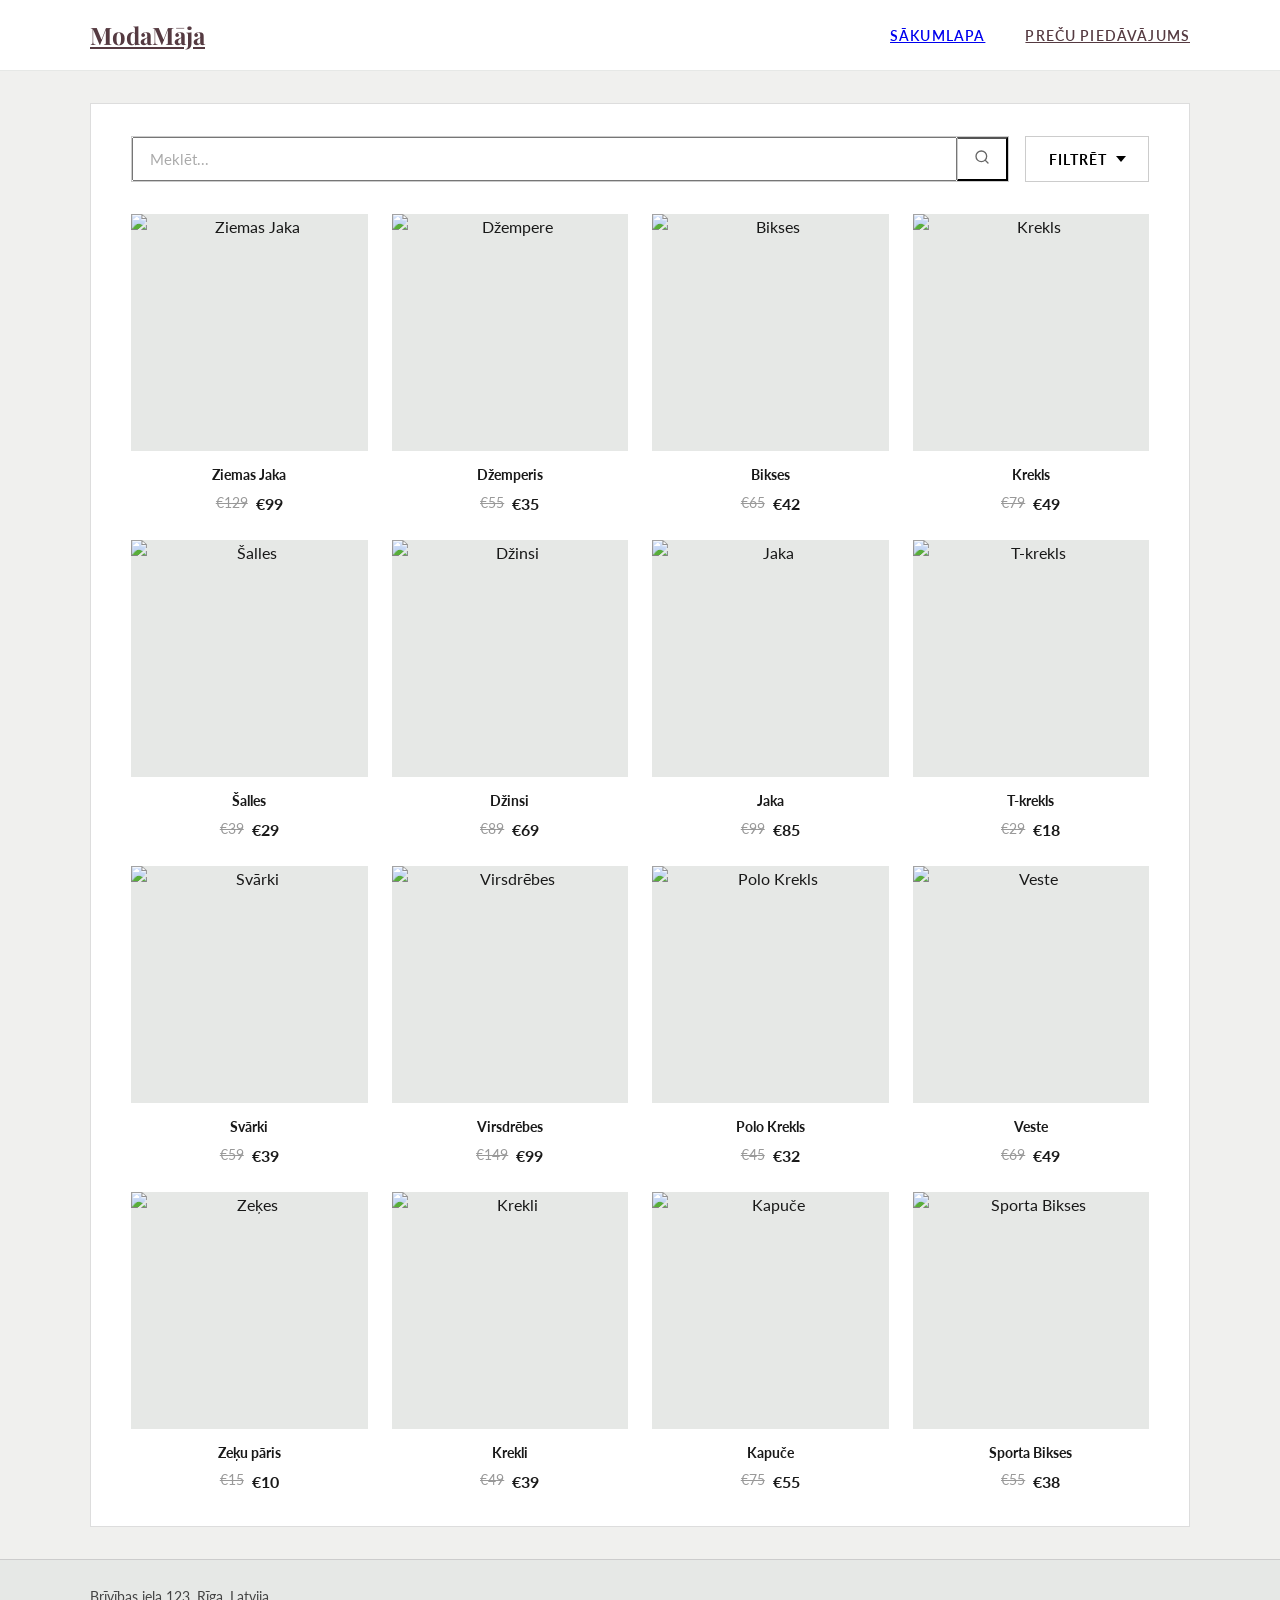
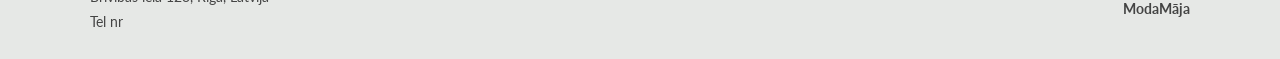
==== commit 76621851: "Add files via upload" ====
--- a/store.html
+++ b/store.html
@@ -4,6 +4,9 @@
   <meta charset="UTF-8" />
   <meta name="viewport" content="width=device-width, initial-scale=1.0" />
   <title>Preču Piedāvājums — ModaMāja</title>
+  <link rel="preconnect" href="https://fonts.googleapis.com" />
+  <link rel="preconnect" href="https://fonts.gstatic.com" crossorigin />
+  <link href="https://fonts.googleapis.com/css2?family=Lato:wght@400;600;700&family=Playfair+Display:wght@700&display=swap" rel="stylesheet" />
   <link rel="stylesheet" href="style.css" />
 </head>
 <body>
@@ -19,27 +22,30 @@
       </nav>
     </div>
   </header>
-
   <main class="store-main">
     <div class="store-container">
-
       <div class="search-filter-row">
+
         <div class="search-box">
           <input type="text" placeholder="Meklēt..." aria-label="Meklēt preces" />
           <button class="search-btn" aria-label="Meklēt">
-            <svg xmlns="http://www.w3.org/2000/svg" width="16" height="16" viewBox="0 0 24 24" fill="none" stroke="currentColor" stroke-width="2" stroke-linecap="round" stroke-linejoin="round">
-              <circle cx="11" cy="11" r="8"/><line x1="21" y1="21" x2="16.65" y2="16.65"/>
+            <svg xmlns="http://www.w3.org/2000/svg" width="16" height="16"
+                 viewBox="0 0 24 24" fill="none" stroke="currentColor"
+                 stroke-width="2" stroke-linecap="round" stroke-linejoin="round">
+              <circle cx="11" cy="11" r="8"/>
+              <line x1="21" y1="21" x2="16.65" y2="16.65"/>
             </svg>
           </button>
         </div>
+
         <button class="filter-btn">
           Filtrēt
           <svg xmlns="http://www.w3.org/2000/svg" viewBox="0 0 10 10" fill="currentColor">
             <path d="M0 2l5 6 5-6z"/>
           </svg>
         </button>
+
       </div>
-
       <div class="store-grid">
 
         <article class="product-card">
@@ -88,17 +94,6 @@
 
         <article class="product-card">
           <div class="product-img">
-            <img src="https://fantabulosity.com/wp-content/uploads/2021/10/Crispy-Chicken-Burger.jpg" alt="Krekli" loading="lazy" />
-          </div>
-          <h3 class="product-name">KFC Special 1</h3>
-          <div class="product-prices">
-            <span class="price-old">€49</span>
-            <span class="price-new">€15</span>
-          </div>
-        </article>
-
-        <article class="product-card">
-          <div class="product-img">
             <img src="https://deistra.lv/cdn/shop/files/pol_po_Duzy-jasnobrazowy-szal-damski-ozdobiony-fredzlami-Peterson-30250_2.jpg?v=1760342768" alt="Šalles" loading="lazy" />
           </div>
           <h3 class="product-name">Šalles</h3>
@@ -145,7 +140,7 @@
           <div class="product-img">
             <img src="https://images.unsplash.com/photo-1583496661160-fb5886a0aaaa?w=400&q=80" alt="Svārki" loading="lazy" />
           </div>
-          <h3 class="product-name">Svārtki</h3>
+          <h3 class="product-name">Svārki</h3>
           <div class="product-prices">
             <span class="price-old">€59</span>
             <span class="price-new">€39</span>
@@ -176,17 +171,6 @@
 
         <article class="product-card">
           <div class="product-img">
-            <img src="https://encrypted-tbn0.gstatic.com/images?q=tbn:ANd9GcQZxdGWy5--s3mZfsZ7gIaQXlzac1tcW-h8AYzkW96vfkhR-j4MTnOt4aI&s=10" alt="Pidžama" loading="lazy" />
-          </div>
-          <h3 class="product-name">KFC Special 2</h3>
-          <div class="product-prices">
-            <span class="price-old">€49</span>
-            <span class="price-new">€15</span>
-          </div>
-        </article>
-
-        <article class="product-card">
-          <div class="product-img">
             <img src="https://images.unsplash.com/photo-1591047139829-d91aecb6caea?w=400&q=80" alt="Veste" loading="lazy" />
           </div>
           <h3 class="product-name">Veste</h3>
@@ -209,12 +193,34 @@
 
         <article class="product-card">
           <div class="product-img">
-            <img src="https://static.vecteezy.com/system/resources/previews/019/507/709/non_2x/sleeping-zzz-z-z-z-free-vector.jpg" alt="Kapuče" loading="lazy" />
-          </div>
-          <h3 class="product-name">zzz</h3>
+            <img src="https://printtoo.com/cdn/shop/files/Pavasaraputni-melnsbernut-krekls.jpg?v=1774522997&width=640" alt="Krekli" loading="lazy" />
+          </div>
+          <h3 class="product-name">Krekli</h3>
+          <div class="product-prices">
+            <span class="price-old">€49</span>
+            <span class="price-new">€39</span>
+          </div>
+        </article>
+
+        <article class="product-card">
+          <div class="product-img">
+            <img src="https://images.unsplash.com/photo-1551028719-00167b16eac5?w=400&q=80" alt="Kapuče" loading="lazy" />
+          </div>
+          <h3 class="product-name">Kapuče</h3>
           <div class="product-prices">
             <span class="price-old">€75</span>
-            <span class="price-new">€150</span>
+            <span class="price-new">€55</span>
+          </div>
+        </article>
+
+        <article class="product-card">
+          <div class="product-img">
+            <img src="https://images.unsplash.com/photo-1434389677669-e08b4cac3105?w=400&q=80" alt="Sporta Bikses" loading="lazy" />
+          </div>
+          <h3 class="product-name">Sporta Bikses</h3>
+          <div class="product-prices">
+            <span class="price-old">€55</span>
+            <span class="price-new">€38</span>
           </div>
         </article>
 
--- a/style.css
+++ b/style.css
@@ -1,55 +1,26 @@
-:root {
-  --dark-mauve: #553a41;
-  --blue: #3a6ea5;
-  --light-gray: #e6e8e6;
-  --rose: #bb7e8c;
-  --near-black: #191919;
-  --white: #ffffff;
-  --transition: 0.25s ease;
-}
-
-*, *::before, *::after {
-  box-sizing: border-box;
+* {
+  box-sizing: border;
   margin: 0;
   padding: 0;
 }
-
-html { scroll-behavior: smooth; }
-
 body {
   font-family: 'Lato', sans-serif;
   background-color: #f0f0ee;
-  color: var(--near-black);
+  color: #191919;
   font-size: 16px;
   line-height: 1.6;
 }
 
-a { text-decoration: none; color: inherit; }
-
-h1, h2, h3 {
-  font-family: 'Playfair Display', serif;
-  color: var(--near-black);
-}
-h1 { font-size: 2.6rem; line-height: 1.2; }
-h2 {
-  font-size: 1.05rem;
-  font-family: 'Lato', sans-serif;
-  font-weight: 700;
-  letter-spacing: 0.12em;
-  text-transform: uppercase;
-}
-h3 {
-  font-size: 0.9rem;
-  font-family: 'Lato', sans-serif;
-  font-weight: 600;
-}
+h1 { font-family: 'Playfair Display', serif; font-size: 2.6rem; line-height: 1.2; }
+h2 { font-size: 1rem;  font-weight: 700; letter-spacing: 0.12em; text-transform: uppercase; }
+h3 { font-size: 0.9rem; font-weight: 600; }
+
 
 header {
-  background-color: var(--white);
-  border-bottom: 1px solid var(--light-gray);
+  background-color: #ffffff;
+  border-bottom: 1px solid #e6e8e6;
   position: sticky;
   top: 0;
-  z-index: 100;
 }
 
 .header-inner {
@@ -66,15 +37,13 @@
   font-family: 'Playfair Display', serif;
   font-size: 1.5rem;
   font-weight: 700;
-  color: var(--dark-mauve);
-  letter-spacing: 0.04em;
-}
-.logo span { color: var(--rose); }
+  color: #553a41;
+}
 
 nav ul {
   list-style: none;
   display: flex;
-  gap: 2.5rem;
+  gap: 40px;
 }
 
 nav a {
@@ -82,148 +51,122 @@
   font-weight: 600;
   letter-spacing: 0.08em;
   text-transform: uppercase;
-  color: var(--near-black);
-  position: relative;
-  transition: color var(--transition);
-}
-
-nav a::after {
-  content: '';
-  position: absolute;
-  bottom: -4px;
-  left: 0;
-  width: 0;
-  height: 2px;
-  background-color: var(--rose);
-  transition: width var(--transition);
-}
-
-nav a:hover { color: var(--dark-mauve); }
-nav a:hover::after { width: 100%; }
-nav a.active { color: var(--dark-mauve); }
-nav a.active::after { width: 100%; }
-
+
+}
+
+nav a:hover {
+  transform: scale(1.1);
+}
+
+nav a.active { color: #553a41; }
+
+/* ── Hero section ────────────────────────────────────────────────
+   padding  →  adds space inside the section (top/bottom 5rem,
+               left/right 2rem).
+   text-align: center  →  centres all inline/text content.
+──────────────────────────────────────────────────────────────── */
 .hero {
-  background-color: var(--light-gray);
+  background-color: #e6e8e6;
   padding: 5rem 2rem;
   text-align: center;
-  position: relative;
-  overflow: hidden;
-}
-
-.hero::before {
-  content: '';
-  position: absolute;
-  inset: 0;
-  background: linear-gradient(135deg,
-    rgba(85,58,65,0.06) 0%,
-    rgba(58,110,165,0.06) 100%);
-  pointer-events: none;
 }
 
 .hero-content {
-  position: relative;
   max-width: 600px;
   margin: 0 auto;
 }
 
-.hero h1 {
-  color: var(--dark-mauve);
-  margin-bottom: 1rem;
-  font-size: 2.8rem;
-}
-
-.hero p {
-  color: #555;
-  font-size: 1.05rem;
-  margin-bottom: 2rem;
-}
-
+.hero h1    { color: #553a41; margin-bottom: 1rem; }
+.hero p     { color: #555; font-size: 1.05rem; margin-bottom: 2rem; }
+
+/* ── Button ──────────────────────────────────────────────────────
+   display: inline-block  →  lets it sit in text flow but still
+     accept padding.
+   border: 2px solid  →  visible outline around the button.
+   cursor: pointer  →  shows the hand cursor on hover.
+   transition  →  smoothly animates any property that changes.
+──────────────────────────────────────────────────────────────── */
 .btn-primary {
-  display: inline;
-  background-color: var(--dark-mauve);
-  color: var(--white);
+  display: inline-block;
+  background-color: #553a41;
+  color: #ffffff;
   padding: 0.85rem 2.5rem;
-  font-family: 'Lato', sans-serif;
   font-weight: 700;
   font-size: 0.85rem;
   letter-spacing: 0.15em;
   text-transform: uppercase;
-  border: 2px solid var(--dark-mauve);
-  cursor: pointer;
-  transition: background-color var(--transition), color var(--transition), transform var(--transition);
+  border: 2px solid #553a41;
+  cursor: pointer;
+  transition: background-color 0.2s, color 0.2s;
 }
 
 .btn-primary:hover {
   background-color: transparent;
-  color: var(--dark-mauve);
-  transform: translateY(-2px);
+  color: #553a41;
 }
 
 .section-wrapper {
   max-width: 1100px;
   margin: 2rem auto;
-  background: var(--white);
+  background: #ffffff;
   padding: 2rem 2.5rem;
   border: 1px solid #ddd;
 }
 
+
 .section-header {
   display: flex;
   align-items: center;
   gap: 1.5rem;
   margin-bottom: 1.5rem;
 }
-
-.section-header h2 { white-space: nowrap; }
 
 .section-divider {
   flex: 1;
   height: 1px;
-  background-color: var(--light-gray);
-}
-
-.product-grid {
+  background-color: #e6e8e6;
+}
+
+
+.product-grid,
+.store-grid {
   display: grid;
   grid-template-columns: repeat(4, 1fr);
   gap: 1.5rem;
 }
 
+
 .product-card {
   display: flex;
   flex-direction: column;
   align-items: center;
   text-align: center;
   cursor: pointer;
-  transition: transform var(--transition);
-}
-
-.product-card:hover { transform: translateY(-4px); }
+  transition: transform 0.2s;
+}
+
+.product-card:hover {
+  transform: translateY(-4px); 
+}
+
 
 .product-img {
   width: 100%;
   aspect-ratio: 1 / 1;
-  background-color: var(--light-gray);
+  background-color: #e6e8e6;
   overflow: hidden;
   margin-bottom: 0.75rem;
 }
+
 
 .product-img img {
   width: 100%;
   height: 100%;
   object-fit: cover;
   display: block;
-  transition: transform 0.35s ease;
-}
-
-.product-card:hover .product-img img { transform: scale(1.05); }
-
-.product-name {
-  font-size: 0.9rem;
-  font-weight: 700;
-  color: var(--near-black);
-  margin-bottom: 0.3rem;
-}
+}
+
+.product-name { font-weight: 700; margin-bottom: 0.3rem; }
 
 .product-prices {
   display: flex;
@@ -232,40 +175,23 @@
   justify-content: center;
 }
 
-.price-old {
-  font-size: 0.85rem;
-  color: #999;
-  text-decoration: line-through;
-}
-
-.price-new {
-  font-size: 1rem;
-  font-weight: 700;
-  color: var(--near-black);
-}
-
-.price-only {
-  font-size: 1rem;
-  font-weight: 700;
-  color: var(--near-black);
-}
+.price-old  { font-size: 0.85rem; color: #999; text-decoration: line-through; }
+.price-new  { font-size: 1rem; font-weight: 700; }
+.price-only { font-size: 1rem; font-weight: 700; }
 
 .info-section {
   max-width: 1100px;
   margin: 2rem auto;
-  background: var(--white);
+  background: #ffffff;
   padding: 1.75rem 2.5rem;
   border: 1px solid #ddd;
-}
-
-.info-section p {
   font-size: 0.95rem;
-  color: var(--near-black);
   line-height: 2;
 }
 
+
 footer {
-  background-color: var(--light-gray);
+  background-color: #e6e8e6;
   border-top: 1px solid #ccc;
   margin-top: 2rem;
 }
@@ -279,8 +205,9 @@
   align-items: center;
 }
 
-.footer-contact p { font-size: 0.88rem; color: #444; line-height: 1.8; }
-.footer-copy { font-size: 0.88rem; color: #444; font-weight: 600; }
+.footer-inner p    { font-size: 0.88rem; color: #444; line-height: 1.8; }
+.footer-copy       { font-size: 0.88rem; color: #444; font-weight: 700; }
+
 
 .store-main {
   max-width: 1100px;
@@ -289,7 +216,7 @@
 }
 
 .store-container {
-  background: var(--white);
+  background: #ffffff;
   border: 1px solid #ddd;
   padding: 2rem 2.5rem;
 }
@@ -297,7 +224,6 @@
 .search-filter-row {
   display: flex;
   gap: 1rem;
-  align-items: center;
   margin-bottom: 2rem;
 }
 
@@ -305,7 +231,6 @@
   display: flex;
   flex: 1;
   border: 1.5px solid #ccc;
-  overflow: hidden;
 }
 
 .search-box input {
@@ -313,26 +238,21 @@
   padding: 0.7rem 1rem;
   font-family: 'Lato', sans-serif;
   font-size: 0.95rem;
-  border: none;
-  outline: none;
-  background: transparent;
-  color: var(--near-black);
 }
 
 .search-box input::placeholder { color: #aaa; }
+
 
 .search-btn {
   padding: 0 1rem;
-  background: var(--white);
-  border: none;
+  background: #ffffff;
   border-left: 1.5px solid #ccc;
   cursor: pointer;
   font-size: 1rem;
   color: #666;
-  transition: background-color var(--transition);
-}
-
-.search-btn:hover { background-color: var(--light-gray); }
+}
+
+.search-btn:hover { background-color: #e6e8e6; }
 
 .filter-btn {
   display: flex;
@@ -340,29 +260,18 @@
   gap: 0.5rem;
   padding: 0.7rem 1.4rem;
   border: 1.5px solid #ccc;
-  background: var(--white);
+  background: #ffffff;
   font-family: 'Lato', sans-serif;
   font-size: 0.9rem;
-  font-weight: 600;
+  font-weight: 700;
   letter-spacing: 0.08em;
   text-transform: uppercase;
   cursor: pointer;
-  color: var(--near-black);
-  transition: background-color var(--transition), border-color var(--transition);
-}
-
-.filter-btn:hover {
-  background-color: var(--light-gray);
-  border-color: var(--dark-mauve);
-}
-
-.filter-btn svg { width: 10px; height: 10px; }
-
-.store-grid {
-  display: grid;
-  grid-template-columns: repeat(4, 1fr);
-  gap: 1.5rem;
-}
+}
+
+.filter-btn:hover { background-color: #e6e8e6; }
+.filter-btn svg   { width: 10px; height: 10px; }
+
 
 @media (max-width: 900px) {
   .product-grid,
@@ -372,10 +281,6 @@
 }
 
 @media (max-width: 600px) {
-  .product-grid,
-  .store-grid {
-    grid-template-columns: repeat(2, 1fr);
-  }
   h1 { font-size: 2rem; }
   .footer-inner {
     flex-direction: column;
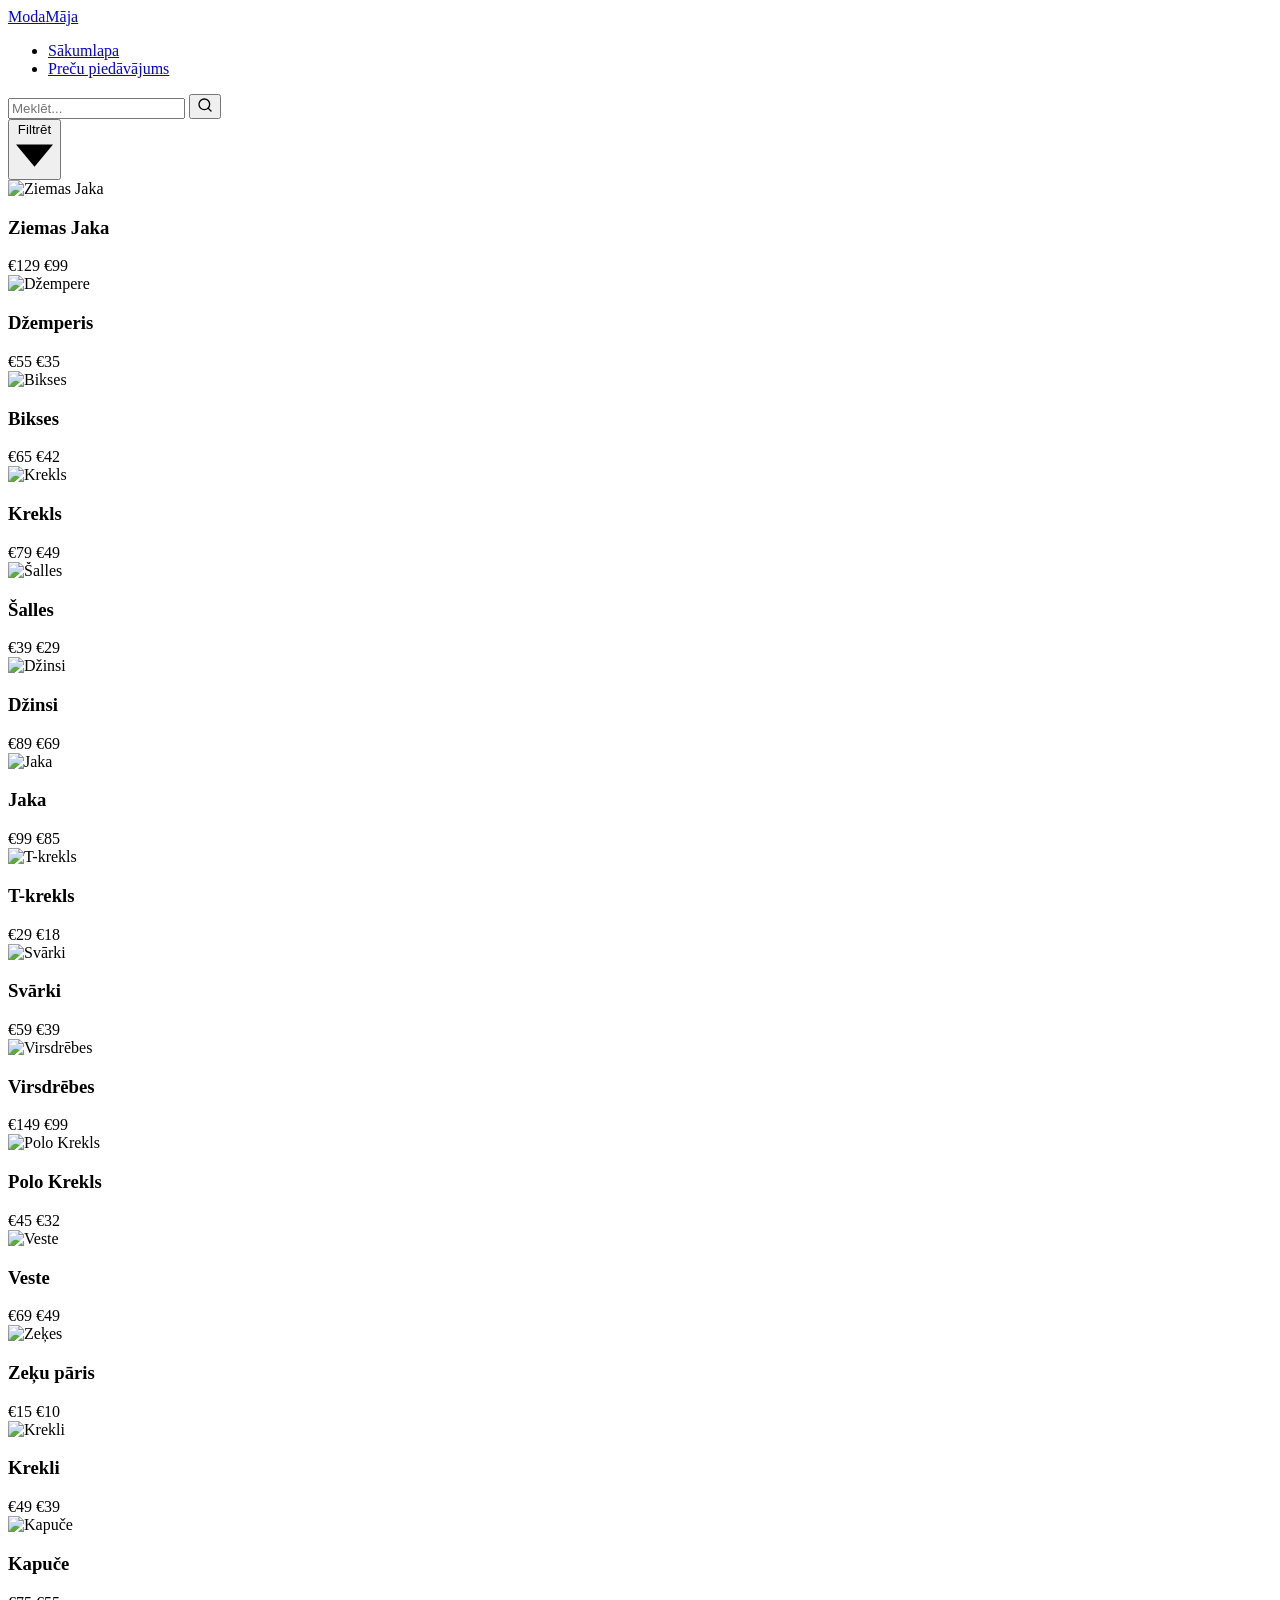
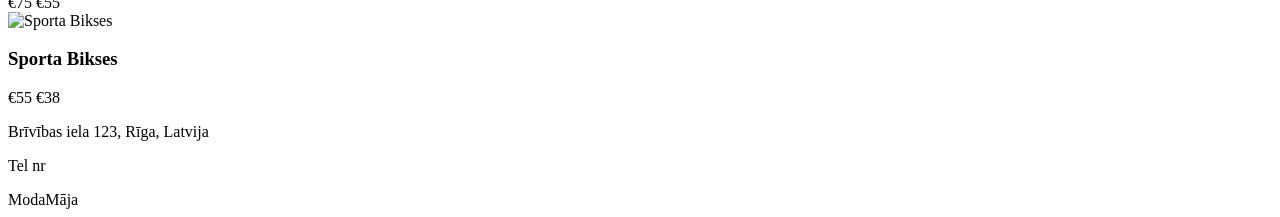
==== commit cb3484bd: "Update store.html" ====
--- a/store.html
+++ b/store.html
@@ -1,13 +1,8 @@
 <!DOCTYPE html>
-<html lang="lv">
+<html lang="en">
 <head>
   <meta charset="UTF-8" />
-  <meta name="viewport" content="width=device-width, initial-scale=1.0" />
   <title>Preču Piedāvājums — ModaMāja</title>
-  <link rel="preconnect" href="https://fonts.googleapis.com" />
-  <link rel="preconnect" href="https://fonts.gstatic.com" crossorigin />
-  <link href="https://fonts.googleapis.com/css2?family=Lato:wght@400;600;700&family=Playfair+Display:wght@700&display=swap" rel="stylesheet" />
-  <link rel="stylesheet" href="style.css" />
 </head>
 <body>
 
